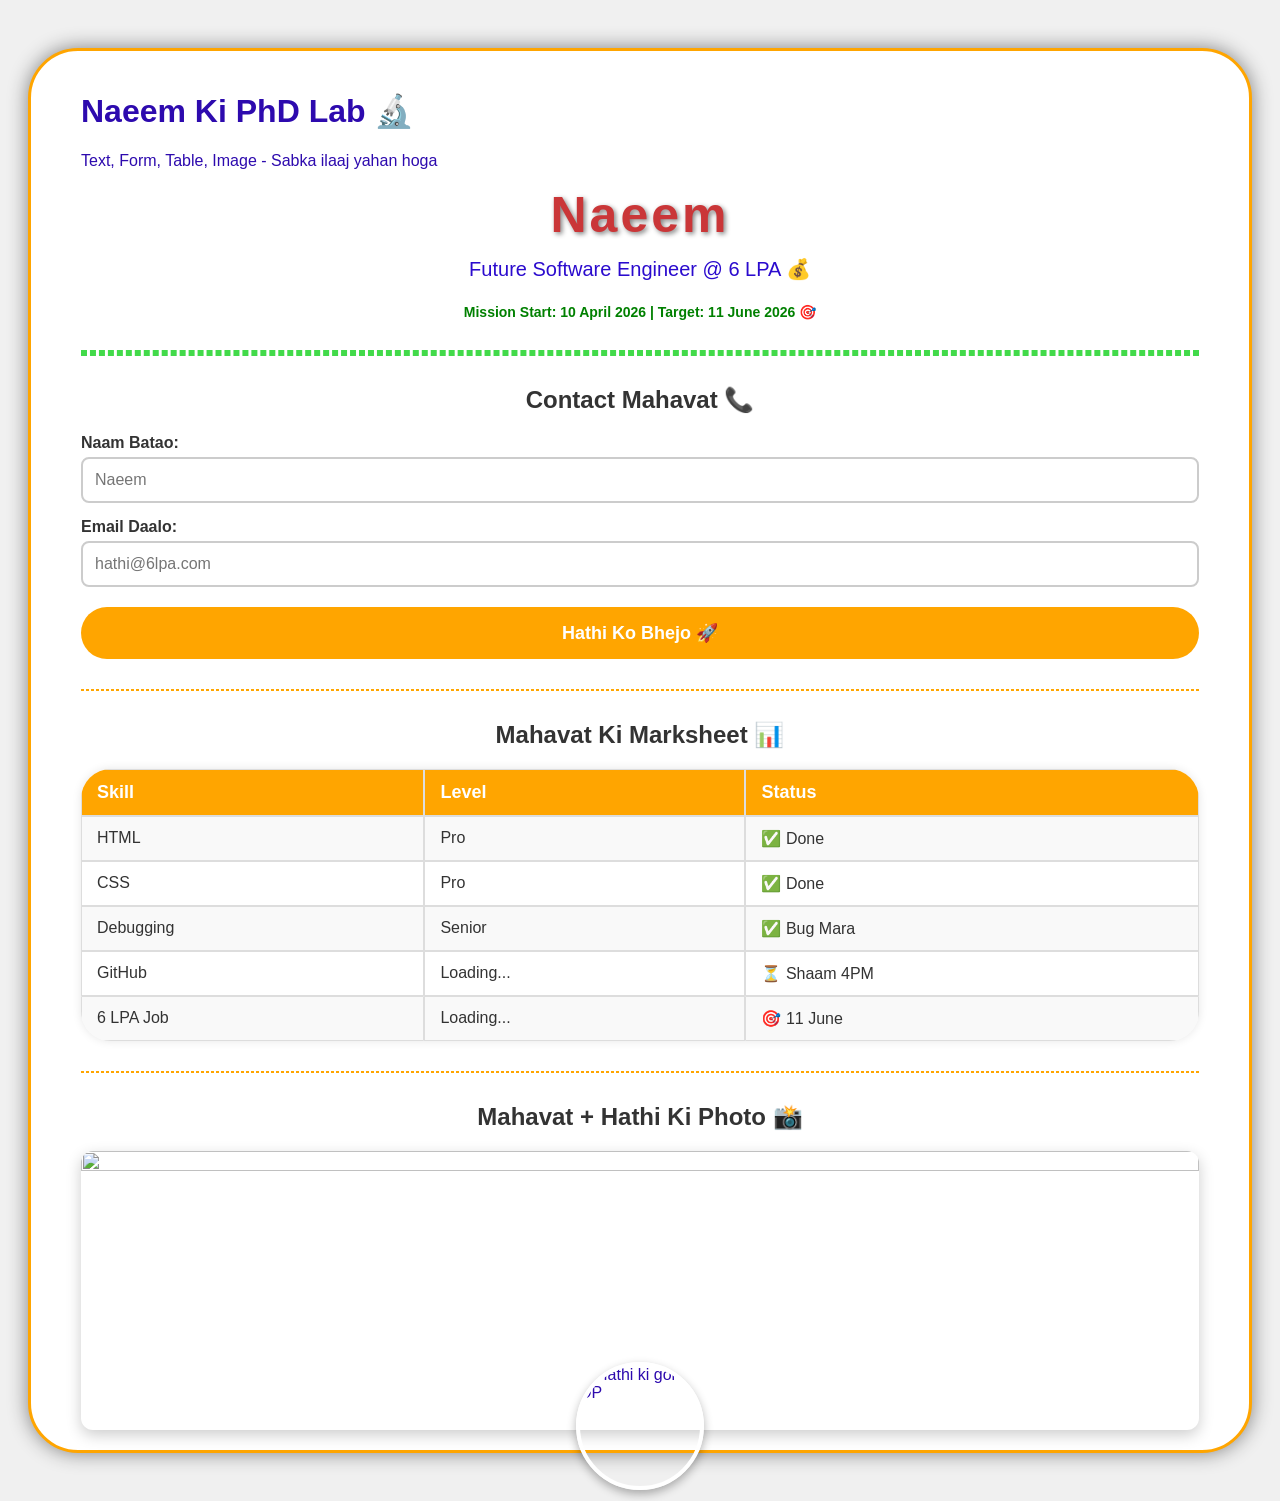
==== index.html @ 4e82c7bb "about aur contact page banaya - mission 6 LPA" ====
<!DOCTYPE html>
<html>
<head>
  <title>Hathi Day 2 - PhD</title>
  <style>
    body {
      font-family: Arial;
      padding: 20px;
      background: #f0f0f0;
    }
    .maha-dibba {
      background: white;
      padding: 20px 50px; /* Kal wala yaad hai na */
      border: 3px solid orange; /* Hathi ka rang */
      border-radius: 50px;
      box-shadow: 0 0 20px gray;
      color: rgb(45, 10, 174);
      margin: 20px auto;
      max-width: 100%;
    }
    .hero-text {
  font-size: 50px; /* Naam bada kar */
  color: rgb(202, 54, 56); /* Hathi ka rang */
  text-align: center; /* Beech me kar */
  margin: 0; /* Upar neeche jagah khatam */
  text-shadow: 2px 2px 5px gray; /* Naam ke peeche halki parchhai */
  letter-spacing: 3px; /* Akshar ke beech hawa */
}

.hero-sub {
  font-size: 20px;
  color: #2b0bce;
  text-align: center;
  line-height: 1.5; /* Line ke beech saans lene ki jagah */
  margin-top: 10px;
}

.hero-date {
  font-size: 14px;
  color: green;
  text-align: center;
  font-weight: bold;
}
.section-title {
  text-align: center;
  color: #333;
  font-size: 24px;
  margin-bottom: 10px;
}
.phd-form {
  margin-top: 20px;
}
.phd-form label {
  display: block;
  margin-top: 15px;
  font-weight: bold;
  color: #333;
}
.phd-form input {
  width: 100%;
  padding: 12px; /* Ye hai padding = andar ki saans */
  margin-top: 5px;
  border: 2px solid #ccc;
  border-radius: 8px; /* Kone gol */
  box-sizing: border-box; /* Padding se dabba na phate */
  font-size: 16px;
}
.phd-form input:focus {
  border: 2px solid orange; /* Click kare to Hathi ka rang */
  outline: none;
  box-shadow: 0 0 10px orange; /* Chamkega */
}
.phd-form button {
  width: 100%;
  padding: 15px;
  margin-top: 20px;
  background: orange;
  color: white;
  border: none;
  border-radius: 100px;
  font-size: 18px;
  font-weight: bold;
  cursor: pointer;
}
.phd-form button:hover {
  background: #e69500; /* Pehle orange tha, ab gaadha narangi */
  box-shadow: 0 5px 15px rgba(255,165,0,0.4);
}
.phd-form button:focus {
  outline: none; /* Neeli line bhaga di */
}
.phd-table {
  width: 100%;
  border-collapse: separate;
  border-spacing: 0;
  margin-top: 20px;
  box-shadow: 0 0 10px rgba(0,0,0,0.1);
  border-radius: 30px;
  overflow: hidden;
}
.phd-table th, .phd-table td {
  border: 1px solid #ddd;
  padding: 12px 15px;
  text-align: left;
  color: #333;
}
.phd-table th {
  background-color: orange;
  color: white;
  font-size: 18px;
}
.phd-table th:first-child { border-top-left-radius: 8px; }
.phd-table th:last-child { border-top-right-radius: 8px; }
.phd-table tr:last-child td:first-child { border-bottom-left-radius: 8px; }
.phd-table tr:last-child td:last-child { border-bottom-right-radius: 8px; }
.phd-table tr:nth-child(even) {
  background-color: #f9f9f9;
}
.phd-table tr:hover {
  background-color: #fff3e0;
}
.photo-jodi {
  position: relative; /* Ye Baap hai, iske hisaab se beta chalega */
  margin-top: 20px;
}

.hero-img {
  width: 100%;
  aspect-ratio: 16 / 4;
  object-fit: cover;
  border-radius: 12px;
  box-shadow: 0 5px 15px rgba(0,0,0,0.2);
  display: block; /* Zaroori hai */
}

.dp-img {
  width: 120px; 
  height: 120px;
  border-radius: 50%; /* Gol */
  object-fit: cover;
  border: 4px solid white; /* Safed border zyada achha lagta overlap me */
  box-shadow: 0 4px 10px rgba(0,0,0,0.3); /* Parchhai = 3D lagega */
  
  /* YE 3 LINE JAADU HAI */
  position: absolute; /* Baap ke upar udne ki permission */
  bottom: -60px; /* Neeche se 60px bahar nikal de = Aadhi bahar */
  left: 50%; /* Baap ke beech me le aa */
  transform: translateX(-50%); /* Ek dum perfect center */
}
  </style>
</head>
<body>

  <div class="maha-dibba">
    <h1>Naeem Ki PhD Lab 🔬</h1>
    <p>Text, Form, Table, Image - Sabka ilaaj yahan hoga</p>
    
    <!-- YAHAN GHANTA 1 KAAM HOGA: TEXT -->
     <!-- GHANTA 1: TEXT KI PHD -->
<h1 class="hero-text">Naeem</h1>
<p class="hero-sub">Future Software Engineer @ 6 LPA 💰</p>
<p class="hero-date">Mission Start: 10 April 2026 | Target: 11 June 2026 🎯</p>
<!-- GHANTA 2: FORM KI PHD -->
<hr style="margin: 30px 0; border: 3px dashed rgb(66, 218, 74);">
<h2 class="section-title">Contact Mahavat 📞</h2>
<form class="phd-form">
  <label for="name">Naam Batao:</label>
  <input type="text" id="name" placeholder="Naeem">
  
  <label for="email">Email Daalo:</label>
  <input type="email" id="email" placeholder="hathi@6lpa.com">
  
  <button type="submit">Hathi Ko Bhejo 🚀</button>
</form>
<!-- GHANTA 3: TABLE KI PHD -->
<hr style="margin: 30px 0; border: 1px dashed orange;">
<h2 class="section-title">Mahavat Ki Marksheet 📊</h2>
<table class="phd-table">
  <tr>
    <th>Skill</th>
    <th>Level</th>
    <th>Status</th>
  </tr>
  <tr>
    <td>HTML</td>
    <td>Pro</td>
    <td>✅ Done</td>
  </tr>
  <tr>
    <td>CSS</td>
    <td>Pro</td>
    <td>✅ Done</td>
  </tr>
  <tr>
    <td>Debugging</td>
    <td>Senior</td>
    <td>✅ Bug Mara</td>
  </tr>
  <tr>
    <td>GitHub</td>
    <td>Loading...</td>
    <td>⏳ Shaam 4PM</td>
  </tr>
  <tr>
    <td>6 LPA Job</td>
    <td>Loading...</td>
    <td>🎯 11 June</td>
  </tr>
</table>
<!-- GHANTA 4: IMAGE KI PHD - AAKHRI KAAM -->
<hr style="margin: 30px 0; border: 1px dashed orange;">
<h2 class="section-title">Mahavat + Hathi Ki Photo 📸</h2>

<!-- 16:9 Wali Badi Image = Website ka Banner -->
<div class="photo-jodi">
    <!-- 16:9 Wali Badi Image -->
    <img 
      class="hero-img" 
      src="https://static.vecteezy.com/system/resources/thumbnails/054/790/173/small/heartwarming-moment-of-elephant-splashing-water-in-river-glowing-natural-light-creates-joyful-and-serene-scene-perfect-for-world-animal-day-photo.jpg" 
      
    
    <!-- Gol DP Wali Chhoti Image -->
    <img 
      class="dp-img" 
      src="https://images.unsplash.com/photo-1557050543-4d5f4e07ef46?w=400" 
      alt="Hathi ki gol DP">
</div>
    
  </div>

</body>
</html>

<!-- NAYA DIBBA: Dono photo iske andar -->
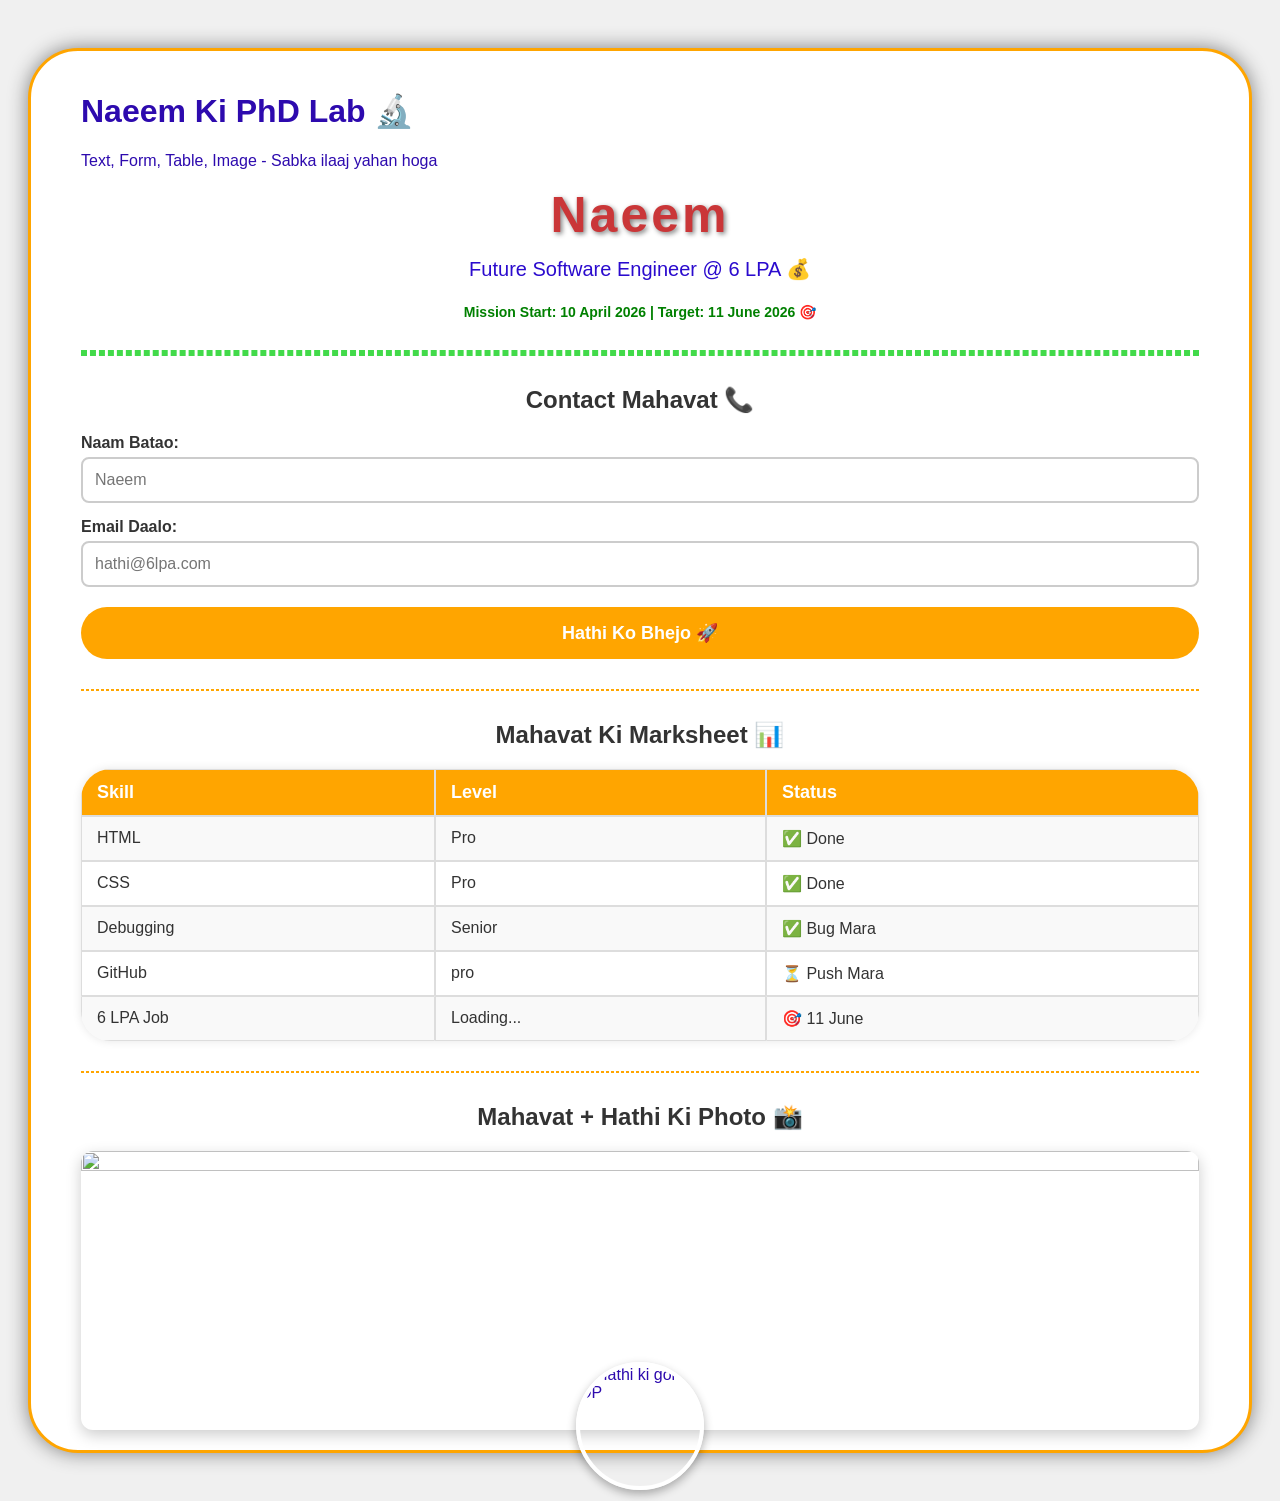
==== commit 368b80fd: "hathi day 2: GitHub ko pro banaya, push mara" ====
--- a/index.html
+++ b/index.html
@@ -198,8 +198,8 @@
   </tr>
   <tr>
     <td>GitHub</td>
-    <td>Loading...</td>
-    <td>⏳ Shaam 4PM</td>
+    <td>pro</td>
+    <td>⏳ Push Mara</td>
   </tr>
   <tr>
     <td>6 LPA Job</td>
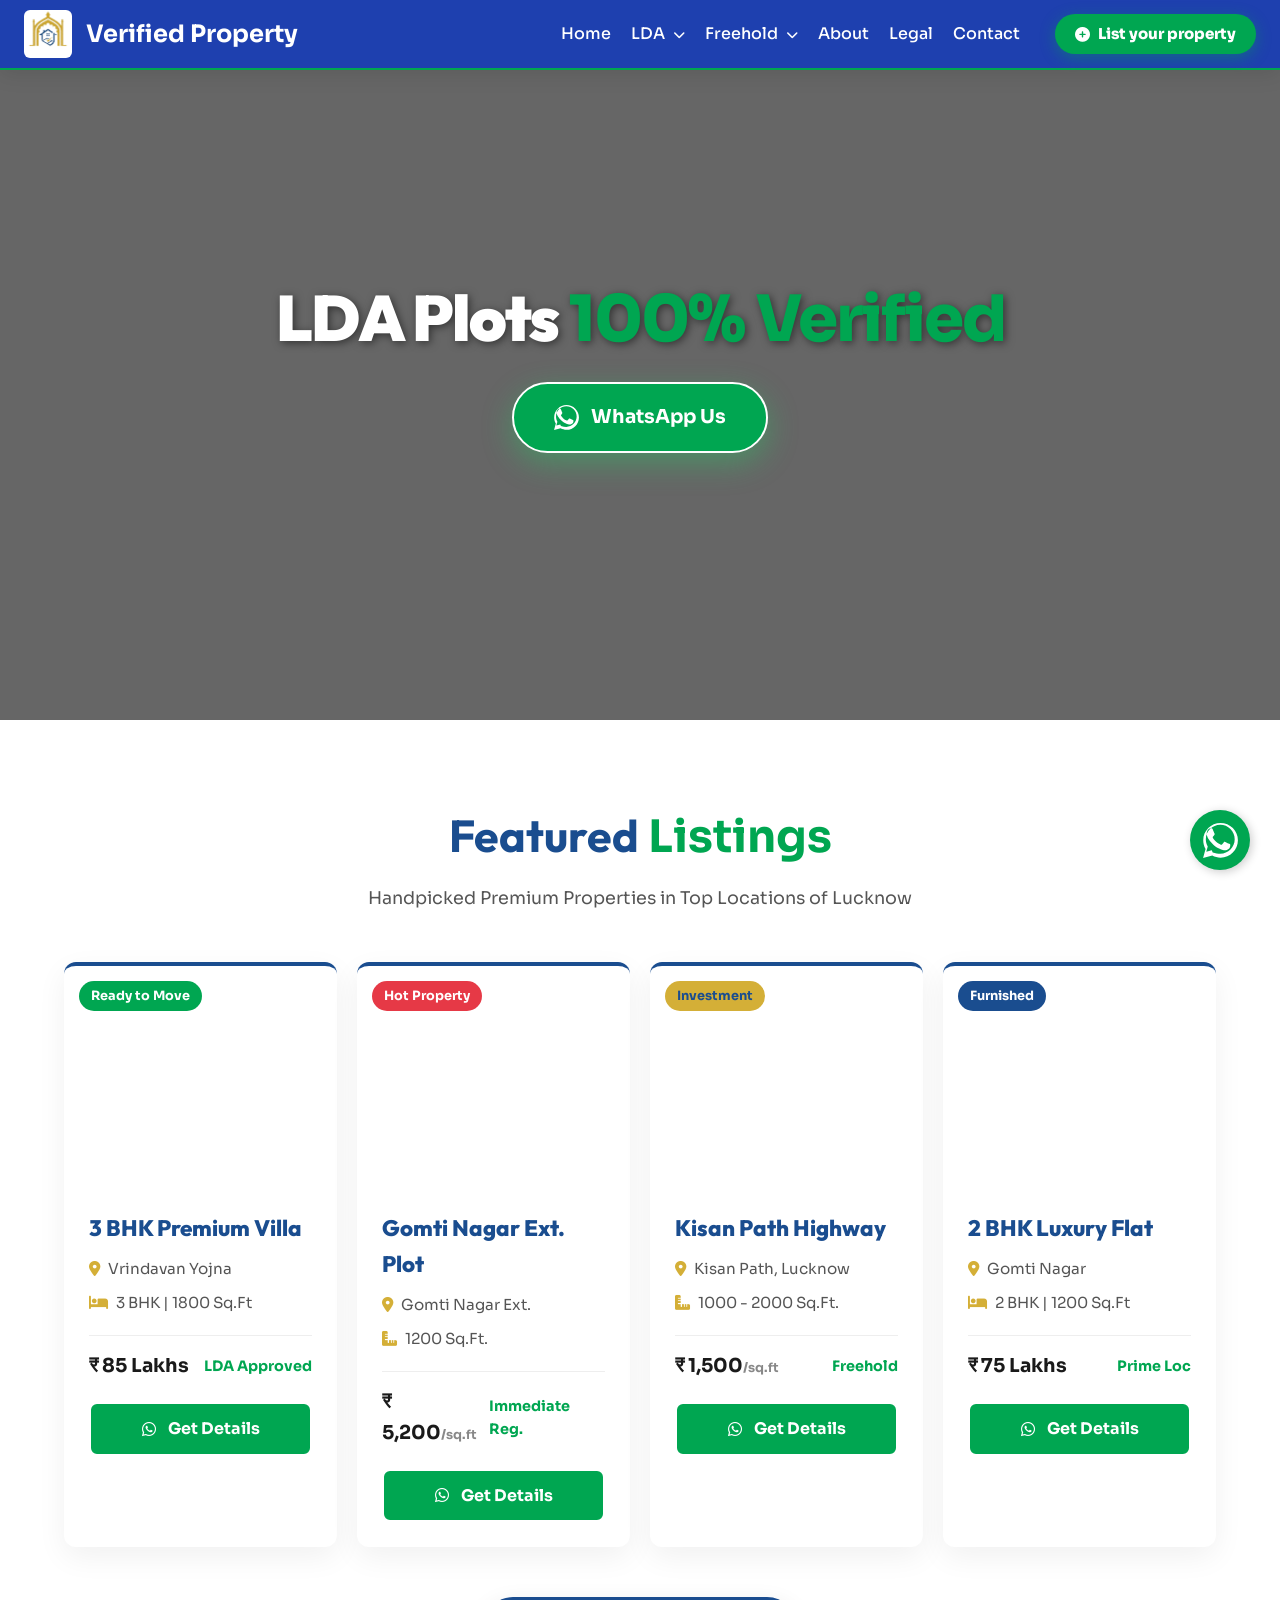
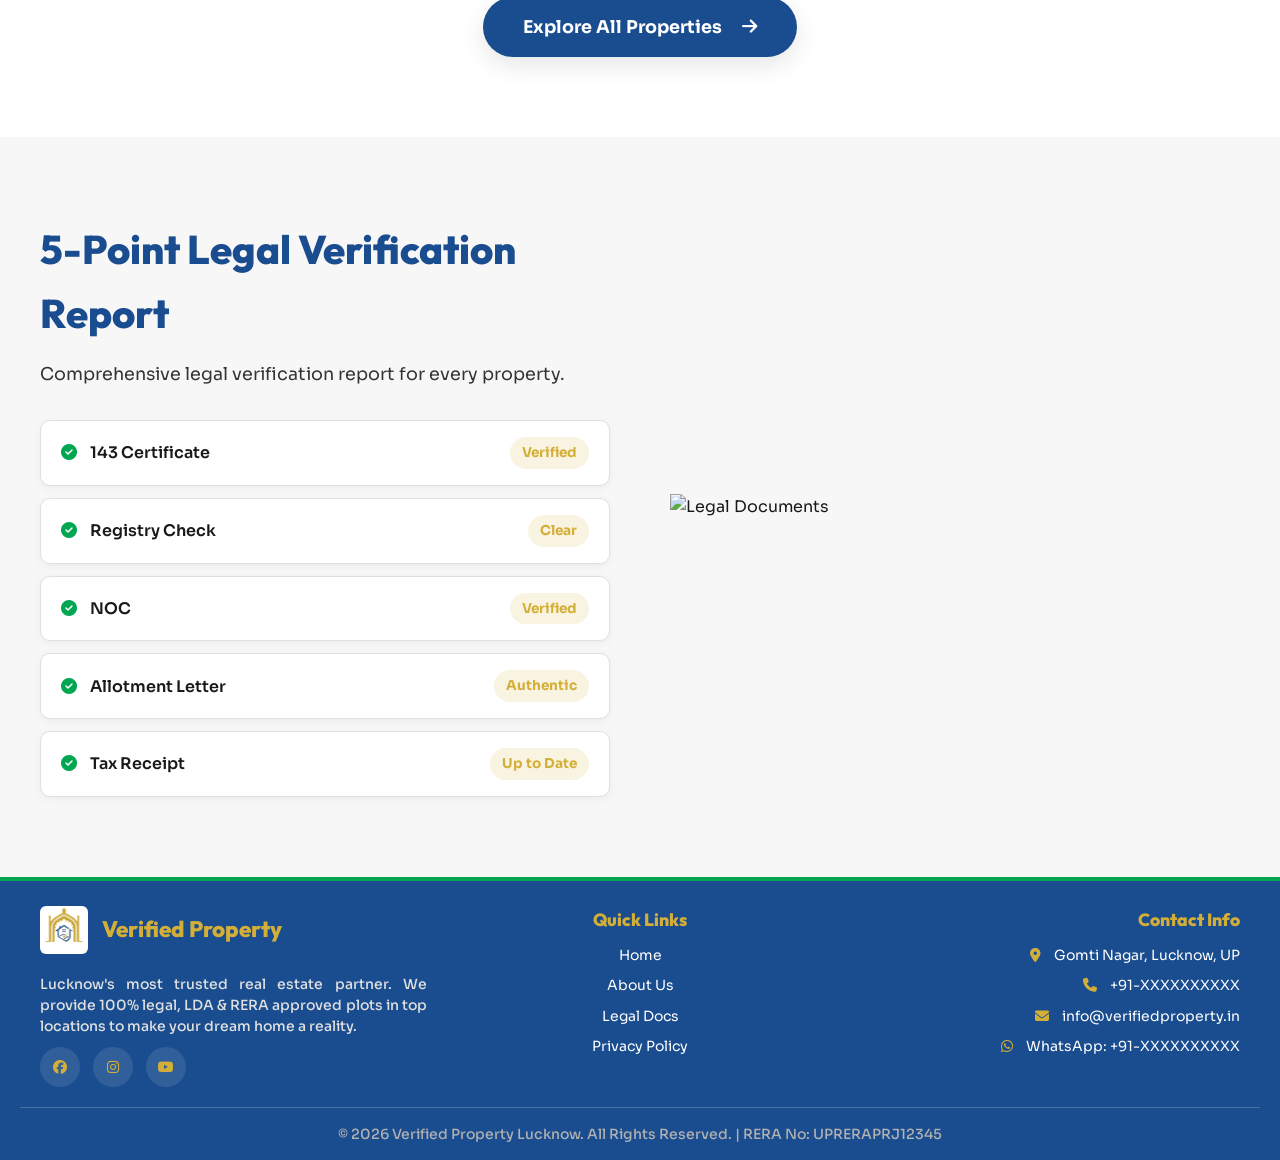
==== commit 3568959f: "updated verified property" ====
--- a/index.html
+++ b/index.html
@@ -1,234 +1,585 @@
 <!DOCTYPE html>
-<html>
+<html lang="hi">
 <head>
-  <title>Hathi Day 2 - PhD</title>
-  <style>
-    body {
-      font-family: Arial;
-      padding: 20px;
-      background: #f0f0f0;
-    }
-    .maha-dibba {
-      background: white;
-      padding: 20px 50px; /* Kal wala yaad hai na */
-      border: 3px solid orange; /* Hathi ka rang */
-      border-radius: 50px;
-      box-shadow: 0 0 20px gray;
-      color: rgb(45, 10, 174);
-      margin: 20px auto;
-      max-width: 100%;
-    }
-    .hero-text {
-  font-size: 50px; /* Naam bada kar */
-  color: rgb(202, 54, 56); /* Hathi ka rang */
-  text-align: center; /* Beech me kar */
-  margin: 0; /* Upar neeche jagah khatam */
-  text-shadow: 2px 2px 5px gray; /* Naam ke peeche halki parchhai */
-  letter-spacing: 3px; /* Akshar ke beech hawa */
+    <meta charset="UTF-8">
+    <meta name="viewport" content="width=device-width, initial-scale=1.0">
+    <title>Verified Property Lucknow | LDA Approved Plots</title>
+    <link rel="icon" type="image/x-icon" href="favicon.ico">
+    <link rel="icon" type="image/png" sizes="16x16" href="favicon-16x16.png">
+    <link rel="icon" type="image/png" sizes="32x32" href="favicon-32x32.png">
+    <link rel="apple-touch-icon" sizes="180x180" href="apple-touch-icon.png">
+    <link rel="manifest" href="site.webmanifest">
+    <link rel="preconnect" href="https://fonts.googleapis.com">
+    <link rel="preconnect" href="https://fonts.gstatic.com" crossorigin>
+    <link href="https://fonts.googleapis.com/css2?family=Outfit:wght@400;600;800;900&family=Sora:wght@400;600;700&display=swap" rel="stylesheet">
+    <link rel="stylesheet" href="https://cdnjs.cloudflare.com/ajax/libs/font-awesome/6.4.0/css/all.min.css">
+    <link rel="stylesheet" href="style.css">
+    <style>
+        :root {
+            --color-primary: #1A4D8F;    /* Royal Blue - Trust, Main Brand */
+            --color-secondary: #00A651;  /* Growth Green - CTA, Success */
+            --color-white: #FFFFFF;      /* Pure White - Text, Clean */
+            --color-dark: #1A1A1A;       /* Off-Black - Body text */
+            --color-light-bg: #F5F9FF;   /* Light Blue tint - Section BG */
+            --font-heading: 'Outfit', sans-serif;
+            --font-body: 'Sora', sans-serif;
+        }
+
+        * {
+            margin: 0;
+            padding: 0;
+            box-sizing: border-box;
+            font-family: var(--font-body);
+        }
+
+        html {
+            scroll-behavior: smooth;
+        }
+
+        body {
+            font-family: var(--font-body);
+            font-weight: 400;
+            line-height: 1.6;
+            background-color: var(--color-white);
+            color: var(--color-dark);
+        }
+
+        h1, h2, h3, h4, h5, h6, .logo {
+            font-family: var(--font-heading) !important;
+            font-weight: 700;
+        }
+
+        p, a, li, button {
+            font-family: var(--font-body);
+        }
+
+        /* --- Header --- */
+        header {
+            position: fixed;
+            top: 0;
+            width: 100%;
+            min-height: 60px;
+            background: var(--color-primary);
+            backdrop-filter: blur(10px);
+            z-index: 1000;
+            padding: 15px 5%;
+            display: flex;
+            justify-content: space-between;
+            align-items: center;
+            border-bottom: 2px solid var(--color-secondary);
+        }
+
+        .logo {
+            display: flex;
+            align-items: center;
+            gap: 10px;
+            color: var(--color-white);
+        }
+
+        .logo-icon {
+            width: 36px;
+            height: 36px;
+        }
+
+        .logo-text-wrapper {
+            display: flex;
+            flex-direction: column;
+        }
+
+        .logo-main {
+            font-size: 1.3rem;
+            font-weight: 700;
+            line-height: 1.1;
+            color: var(--color-white);
+        }
+
+        .nav-links a {
+            color: var(--color-white);
+            text-decoration: none;
+            margin-left: 20px;
+            transition: 0.3s;
+        }
+
+        .nav-links a:hover {
+            color: var(--color-secondary);
+        }
+
+        /* --- Dropdown Menu --- */
+        .dropdown {
+            position: relative;
+            display: flex;
+            align-items: center;
+            padding: 10px 0;
+        }
+        .dropdown-content {
+            display: none;
+            position: absolute;
+            background-color: var(--color-white);
+            min-width: 160px;
+            box-shadow: 0px 8px 24px 0px rgba(0,0,0,0.15);
+            z-index: 1001;
+            border-radius: 8px;
+            overflow: hidden;
+            top: 100%;
+            left: 0;
+            border: 1px solid #eee;
+        }
+        .dropdown-content a {
+            color: var(--color-primary) !important;
+            padding: 12px 16px;
+            text-decoration: none;
+            display: block;
+            font-size: 15px;
+            font-weight: 600;
+            border-bottom: 1px solid #f5f5f5;
+            transition: 0.3s;
+        }
+        .dropdown-content a:last-child {
+            border-bottom: none;
+        }
+        .dropdown-content a:hover {
+            background-color: var(--color-light-bg);
+            color: var(--color-secondary) !important;
+            padding-left: 20px;
+        }
+        .dropdown:hover .dropdown-content {
+            display: block;
+        }
+        .dropdown:hover .dropbtn {
+            color: var(--color-secondary) !important;
+        }
+
+        /* --- Hero Section --- */
+.hero {
+            height: 80vh;
+            background: linear-gradient(rgba(0,0,0,0.6), rgba(0,0,0,0.6)), url('verified-property/images/rumi-gate.jpg') !important;
+            background-size: cover !important;
+            background-position: center 80% !important;
+    display: flex;
+    flex-direction: column;
+    justify-content: center;
+    align-items: center;
+    text-align: center;
+    color: var(--color-white);
+    padding: 80px 20px;
 }
 
-.hero-sub {
-  font-size: 20px;
-  color: #2b0bce;
-  text-align: center;
-  line-height: 1.5; /* Line ke beech saans lene ki jagah */
-  margin-top: 10px;
-}
-
-.hero-date {
-  font-size: 14px;
-  color: green;
-  text-align: center;
-  font-weight: bold;
-}
-.section-title {
-  text-align: center;
-  color: #333;
-  font-size: 24px;
-  margin-bottom: 10px;
-}
-.phd-form {
-  margin-top: 20px;
-}
-.phd-form label {
-  display: block;
-  margin-top: 15px;
-  font-weight: bold;
-  color: #333;
-}
-.phd-form input {
-  width: 100%;
-  padding: 12px; /* Ye hai padding = andar ki saans */
-  margin-top: 5px;
-  border: 2px solid #ccc;
-  border-radius: 8px; /* Kone gol */
-  box-sizing: border-box; /* Padding se dabba na phate */
-  font-size: 16px;
-}
-.phd-form input:focus {
-  border: 2px solid orange; /* Click kare to Hathi ka rang */
-  outline: none;
-  box-shadow: 0 0 10px orange; /* Chamkega */
-}
-.phd-form button {
-  width: 100%;
-  padding: 15px;
-  margin-top: 20px;
-  background: orange;
-  color: white;
-  border: none;
-  border-radius: 100px;
-  font-size: 18px;
-  font-weight: bold;
-  cursor: pointer;
-}
-.phd-form button:hover {
-  background: #e69500; /* Pehle orange tha, ab gaadha narangi */
-  box-shadow: 0 5px 15px rgba(255,165,0,0.4);
-}
-.phd-form button:focus {
-  outline: none; /* Neeli line bhaga di */
-}
-.phd-table {
-  width: 100%;
-  border-collapse: separate;
-  border-spacing: 0;
-  margin-top: 20px;
-  box-shadow: 0 0 10px rgba(0,0,0,0.1);
-  border-radius: 30px;
-  overflow: hidden;
-}
-.phd-table th, .phd-table td {
-  border: 1px solid #ddd;
-  padding: 12px 15px;
-  text-align: left;
-  color: #333;
-}
-.phd-table th {
-  background-color: orange;
-  color: white;
-  font-size: 18px;
-}
-.phd-table th:first-child { border-top-left-radius: 8px; }
-.phd-table th:last-child { border-top-right-radius: 8px; }
-.phd-table tr:last-child td:first-child { border-bottom-left-radius: 8px; }
-.phd-table tr:last-child td:last-child { border-bottom-right-radius: 8px; }
-.phd-table tr:nth-child(even) {
-  background-color: #f9f9f9;
-}
-.phd-table tr:hover {
-  background-color: #fff3e0;
-}
-.photo-jodi {
-  position: relative; /* Ye Baap hai, iske hisaab se beta chalega */
-  margin-top: 20px;
-}
-
-.hero-img {
-  width: 100%;
-  aspect-ratio: 16 / 4;
-  object-fit: cover;
-  border-radius: 12px;
-  box-shadow: 0 5px 15px rgba(0,0,0,0.2);
-  display: block; /* Zaroori hai */
-}
-
-.dp-img {
-  width: 120px; 
-  height: 120px;
-  border-radius: 50%; /* Gol */
-  object-fit: cover;
-  border: 4px solid white; /* Safed border zyada achha lagta overlap me */
-  box-shadow: 0 4px 10px rgba(0,0,0,0.3); /* Parchhai = 3D lagega */
-  
-  /* YE 3 LINE JAADU HAI */
-  position: absolute; /* Baap ke upar udne ki permission */
-  bottom: -60px; /* Neeche se 60px bahar nikal de = Aadhi bahar */
-  left: 50%; /* Baap ke beech me le aa */
-  transform: translateX(-50%); /* Ek dum perfect center */
-}
-  </style>
+        .hero h1 {
+            font-family: var(--font-heading) !important; 
+            font-size: 4rem !important; 
+            font-weight: 900 !important; 
+            letter-spacing: -2px !important;
+            margin-bottom: 10px;
+            color: var(--color-white);
+            text-shadow: 2px 2px 8px rgba(0, 0, 0, 0.5); /* Heading bhi chamke */
+        }
+
+        .green-text {
+            color: var(--color-secondary);
+        }
+
+        .trust-points-compact {
+            background: rgba(255, 255, 255, 0.15); /* Transparent white */
+            backdrop-filter: blur(12px); /* This creates glass blur */
+            -webkit-backdrop-filter: blur(12px); /* For Safari */
+            border: 1px solid rgba(255, 255, 255, 0.3); /* Glass edge */
+            border-radius: 12px;
+            padding: 20px 25px;
+            margin: 25px auto;
+            max-width: 600px;
+            box-shadow: 0 8px 32px 0 rgba(0, 0, 0, 0.2); /* Depth shadow */
+        }
+
+        .trust-points-compact p {
+            color: #FFFFFF;
+            font-size: 1.05rem;
+            font-weight: 600;
+            margin: 10px 0;
+            text-shadow: 1px 1px 4px rgba(0, 0, 0, 0.7); /* Text pop on glass */
+            line-height: 1.6;
+            text-align: center;
+        }
+
+        .cta-btn {
+            background-color: var(--color-secondary);
+            color: var(--color-white);
+            padding: 18px 40px;
+            border-radius: 50px;
+            text-decoration: none;
+            font-weight: 700;
+            font-size: 1.2rem;
+            display: flex;
+            align-items: center;
+            gap: 12px;
+            border: 2px solid var(--color-white);
+            box-shadow: 0 10px 30px rgba(37, 211, 102, 0.4);
+            transition: 0.3s transform ease, 0.3s box-shadow ease, 0.3s background-color ease;
+        }
+
+        .cta-btn:hover {
+            transform: translateY(-5px) scale(1.05);
+            box-shadow: 0 15px 40px rgba(37, 211, 102, 0.6);
+            background-color: var(--color-primary);
+        }
+
+        .cta-btn svg {
+            width: 25px;
+            height: 25px;
+            fill: white;
+        }
+
+        /* --- Features Section --- */
+        .features {
+            padding: 80px 10%;
+            background-color: var(--color-light-bg);
+            text-align: center;
+        }
+
+        .features-grid {
+            display: grid;
+            grid-template-columns: repeat(auto-fit, minmax(280px, 1fr));
+            gap: 30px;
+            margin-top: 50px;
+        }
+
+        .feature-card {
+            background: var(--white);
+            padding: 40px 30px;
+            border-radius: 20px;
+            box-shadow: 0 10px 25px rgba(0,0,0,0.05);
+            transition: 0.4s;
+            border-top: 5px solid var(--color-secondary);
+        }
+
+        .feature-card:hover {
+            transform: translateY(-10px);
+            box-shadow: 0 20px 45px rgba(26, 77, 46, 0.1);
+        }
+
+        .feature-icon {
+            width: 70px;
+            height: 70px;
+            background: var(--color-primary);
+            border-radius: 50%;
+            display: flex;
+            align-items: center;
+            justify-content: center;
+            margin: 0 auto 20px;
+        }
+
+        .feature-icon svg {
+            width: 35px;
+            fill: var(--color-secondary);
+        }
+
+        .feature-card h3 {
+            font-size: 1.5rem;
+            color: var(--color-primary);
+            margin-bottom: 15px;
+        }
+
+        .feature-card p {
+            color: var(--color-dark);
+            font-size: 1rem;
+            line-height: 1.6;
+        }
+
+        /* --- Footer --- */
+        footer {
+            background-color: var(--color-primary);
+            color: var(--color-white);
+            text-align: left;
+            padding: 25px 20px;
+            border-top: 4px solid var(--color-secondary);
+            font-size: 14px;
+        }
+
+        footer p {
+            font-size: 14px;
+            font-weight: 500;
+        }
+
+        .footer-logo {
+            font-size: 1.8rem;
+            font-weight: 700;
+            margin-bottom: 20px;
+            display: block;
+        }
+
+        /* Mobile Adjustments */
+        @media (max-width: 768px) {
+            header {
+                padding: 15px 20px;
+            }
+            .nav-links {
+                display: none;
+            }
+            .hero {
+                background-attachment: scroll;
+            }
+            .hero h1 {
+                margin-top: 50px;
+            }
+        }
+
+        /* WhatsApp Floating Button */
+        .whatsapp-float {
+            position: fixed;
+            bottom: 30px;
+            right: 30px;
+            background-color: var(--color-secondary);
+            color: #FFF;
+            border-radius: 50px;
+            text-align: center;
+            font-size: 30px;
+            box-shadow: 2px 2px 10px rgba(0,0,0,0.2);
+            z-index: 1000;
+            width: 60px;
+            height: 60px;
+            display: flex;
+            align-items: center;
+            justify-content: center;
+            transition: 0.3s;
+        }
+
+        .whatsapp-float:hover {
+            transform: scale(1.1);
+        }
+    </style>
 </head>
 <body>
 
-  <div class="maha-dibba">
-    <h1>Naeem Ki PhD Lab 🔬</h1>
-    <p>Text, Form, Table, Image - Sabka ilaaj yahan hoga</p>
-    
-    <!-- YAHAN GHANTA 1 KAAM HOGA: TEXT -->
-     <!-- GHANTA 1: TEXT KI PHD -->
-<h1 class="hero-text">Naeem</h1>
-<p class="hero-sub">Future Software Engineer @ 6 LPA 💰</p>
-<p class="hero-date">Mission Start: 10 April 2026 | Target: 11 June 2026 🎯</p>
-<!-- GHANTA 2: FORM KI PHD -->
-<hr style="margin: 30px 0; border: 3px dashed rgb(66, 218, 74);">
-<h2 class="section-title">Contact Mahavat 📞</h2>
-<form class="phd-form">
-  <label for="name">Naam Batao:</label>
-  <input type="text" id="name" placeholder="Naeem">
-  
-  <label for="email">Email Daalo:</label>
-  <input type="email" id="email" placeholder="hathi@6lpa.com">
-  
-  <button type="submit">Hathi Ko Bhejo 🚀</button>
-</form>
-<!-- GHANTA 3: TABLE KI PHD -->
-<hr style="margin: 30px 0; border: 1px dashed orange;">
-<h2 class="section-title">Mahavat Ki Marksheet 📊</h2>
-<table class="phd-table">
-  <tr>
-    <th>Skill</th>
-    <th>Level</th>
-    <th>Status</th>
-  </tr>
-  <tr>
-    <td>HTML</td>
-    <td>Pro</td>
-    <td>✅ Done</td>
-  </tr>
-  <tr>
-    <td>CSS</td>
-    <td>Pro</td>
-    <td>✅ Done</td>
-  </tr>
-  <tr>
-    <td>Debugging</td>
-    <td>Senior</td>
-    <td>✅ Bug Mara</td>
-  </tr>
-  <tr>
-    <td>GitHub</td>
-    <td>pro</td>
-    <td>⏳ Push Mara</td>
-  </tr>
-  <tr>
-    <td>6 LPA Job</td>
-    <td>Loading...</td>
-    <td>🎯 11 June</td>
-  </tr>
-</table>
-<!-- GHANTA 4: IMAGE KI PHD - AAKHRI KAAM -->
-<hr style="margin: 30px 0; border: 1px dashed orange;">
-<h2 class="section-title">Mahavat + Hathi Ki Photo 📸</h2>
-
-<!-- 16:9 Wali Badi Image = Website ka Banner -->
-<div class="photo-jodi">
-    <!-- 16:9 Wali Badi Image -->
-    <img 
-      class="hero-img" 
-      src="https://static.vecteezy.com/system/resources/thumbnails/054/790/173/small/heartwarming-moment-of-elephant-splashing-water-in-river-glowing-natural-light-creates-joyful-and-serene-scene-perfect-for-world-animal-day-photo.jpg" 
-      
-    
-    <!-- Gol DP Wali Chhoti Image -->
-    <img 
-      class="dp-img" 
-      src="https://images.unsplash.com/photo-1557050543-4d5f4e07ef46?w=400" 
-      alt="Hathi ki gol DP">
-</div>
-    
-  </div>
+    <header style="background: #1e40af; width: 100%; box-sizing: border-box; padding: 0;">
+      <div style="display: flex; align-items: center; padding: 10px 24px; justify-content: space-between; width: 100%;">
+        
+        <!-- Left: Logo + Name -->
+        <div style="display: flex; align-items: center; gap: 14px;">
+          <!-- White box ka size fix kiya aur image ko scale (zoom) kar diya -->
+          <div style="background: #ffffff; width: 48px; height: 48px; border-radius: 6px; display: flex; align-items: center; justify-content: center; overflow: hidden;">
+            <img 
+              src="Verified-property/images/logo-new.png" 
+              alt="" 
+              style="width: 100%; height: 100%; object-fit: contain; transform: scale(1.3) translateY(2px);"
+            >
+          </div>
+          <span style="color: #fff; font-size: 24px; font-weight: 700; white-space: nowrap;">
+            Verified Property
+          </span>
+        </div>
+
+        <!-- Right: Menu -->
+        <nav style="display: flex; gap: 20px; flex-wrap: wrap; justify-content: flex-end; align-items: center;">
+          <a href="index.html" style="color: #fff; text-decoration: none; font-size: 16px; font-weight: 500;">Home</a>
+          
+          <div class="dropdown">
+            <span class="dropbtn" style="color: #fff; font-size: 16px; font-weight: 500; cursor: pointer; transition: 0.3s;">LDA <i class="fas fa-chevron-down" style="font-size: 12px; margin-left: 4px;"></i></span>
+            <div class="dropdown-content">
+              <a href="lda-plots.html">Plots</a>
+              <a href="lda-houses.html">House/Villa</a>
+              <a href="lda-flats.html">Flats</a>
+              <a href="lda-commercial.html">Commercial Properties</a>
+            </div>
+          </div>
+
+          <div class="dropdown">
+            <span class="dropbtn" style="color: #fff; font-size: 16px; font-weight: 500; cursor: pointer; transition: 0.3s;">Freehold <i class="fas fa-chevron-down" style="font-size: 12px; margin-left: 4px;"></i></span>
+            <div class="dropdown-content">
+              <a href="freehold-plots.html">Plots</a>
+              <a href="freehold-houses.html">House/Villa</a>
+              <a href="freehold-flats.html">Flats</a>
+              <a href="freehold-commercial.html">Commercial Properties</a>
+            </div>
+          </div>
+          <a href="about.html" style="color: #fff; text-decoration: none; font-size: 16px; font-weight: 500;">About</a>
+          <a href="legal.html" style="color: #fff; text-decoration: none; font-size: 16px; font-weight: 500;">Legal</a>
+          <a href="contact.html" style="color: #fff; text-decoration: none; font-size: 16px; font-weight: 500;">Contact</a>
+          <a href="https://docs.google.com/forms/d/e/1FAIpQLSe-5FN8u4LjFddspsTeg0GSma86TEt2_xY3VROlmwhMjWygrQ/viewform" target="_blank" class="header-cta"><i class="fas fa-plus-circle"></i> List your property</a>
+        </nav>
+
+      </div>
+    </header>
+
+    <section class="hero">
+        <h1>LDA Plots <span class="green-text">100% Verified</span></h1>
+        <a href="https://wa.me/7017446267?text=Hello,%20I%20am%20interested%20in%20LDA%20plots." class="cta-btn">
+            <svg viewBox="0 0 24 24"><path d="M.057 24l1.687-6.163c-1.041-1.804-1.588-3.849-1.587-5.946.003-6.556 5.338-11.891 11.893-11.891 3.181.001 6.167 1.24 8.413 3.488 2.245 2.248 3.481 5.236 3.48 8.417-.003 6.557-5.338 11.892-11.893 11.892-1.997-.001-3.951-.5-5.688-1.448l-6.305 1.652zm6.599-3.852c1.856.595 3.597.883 5.184.883 5.455 0 9.894-4.439 9.894-9.895 0-2.643-1.029-5.128-2.9-6.998-1.87-1.87-4.355-2.9-6.993-2.9-5.455 0-9.894 4.439-9.894 9.895 0 1.742.454 3.435 1.311 4.905l-.995 3.636 3.734-.974zm12.035-5.391c-.099-.164-.364-.262-.763-.462s-2.355-1.161-2.719-1.293c-.365-.133-.63-.199-.896.199s-1.028 1.293-1.261 1.558-.465.299-.864.099c-.399-.199-1.684-.621-3.208-1.981-1.185-1.057-1.984-2.363-2.217-2.761-.232-.399-.025-.614.175-.812.18-.178.399-.465.599-.697.198-.233.263-.398.397-.663.134-.266.067-.498-.033-.697s-.896-2.158-1.229-2.961c-.324-.783-.653-.675-.896-.688-.232-.013-.5-.015-.765-.015s-.697.099-1.063.498c-.366.399-1.395 1.361-1.395 3.321s1.428 3.85 1.628 4.115c.199.266 2.811 4.292 6.81 6.015 4.0 1.723 4.0 1.149 4.731 1.082.731-.066 2.355-.963 2.687-1.893.333-.93.333-1.727.233-1.891z"/></svg>
+            WhatsApp Us
+        </a>
+    </section>
+
+    <!-- Featured Listings Section -->
+    <section style="padding: 80px 5%; background-color: var(--color-white); text-align: center;">
+        <h2 style="font-size: 2.8rem; color: var(--color-primary); margin-bottom: 10px;">Featured <span style="color: var(--color-secondary);">Listings</span></h2>
+        <p style="font-size: 1.1rem; color: #555; margin-bottom: 50px;">Handpicked Premium Properties in Top Locations of Lucknow</p>
+        
+        <div class="feature-cards" style="max-width: 1300px; margin: 0 auto; display: flex; gap: 20px; justify-content: center; flex-wrap: wrap;">
+            
+            <!-- Property Card 1 -->
+            <div class="card" style="padding: 0; overflow: hidden; width: 300px; text-align: left;">
+                <div style="position: relative;">
+                    <div style="background: url('https://placehold.co/400x250/1e40af/ffffff?text=Luxury+Villa') center/cover; height: 220px;"></div>
+                    <span style="position: absolute; top: 15px; left: 15px; background: var(--color-secondary); color: white; padding: 5px 12px; border-radius: 20px; font-size: 0.8rem; font-weight: bold;">Ready to Move</span>
+                </div>
+                <div style="padding: 25px;">
+                    <h3 style="color: var(--color-primary); margin-bottom: 10px; font-size: 1.4rem;">3 BHK Premium Villa</h3>
+                    <p style="font-size: 0.95rem; margin-bottom: 10px; color: #555;"><i class="fas fa-map-marker-alt" style="color: var(--color-gold); margin-right: 8px;"></i>Vrindavan Yojna</p>
+                    <p style="font-size: 0.95rem; margin-bottom: 20px; color: #555;"><i class="fas fa-bed" style="color: var(--color-gold); margin-right: 8px;"></i>3 BHK | 1800 Sq.Ft</p>
+                    <div style="display: flex; justify-content: space-between; align-items: center; border-top: 1px solid #eee; padding-top: 15px; margin-bottom: 20px;">
+                        <span style="font-weight: 700; color: var(--color-dark); font-size: 1.2rem;">₹ 85 Lakhs</span>
+                        <span style="color: var(--color-secondary); font-size: 0.9rem; font-weight: bold;">LDA Approved</span>
+                    </div>
+                    <a href="https://wa.me/7017446267?text=Hi,%20I%20want%20details%20for%203BHK%20Villa%20in%20Vrindavan%20Yojna" class="cta-btn" style="font-size: 1rem; padding: 12px; justify-content: center; width: 100%; border-radius: 8px; box-shadow: none;"><i class="fab fa-whatsapp"></i> Get Details</a>
+                </div>
+            </div>
+            
+            <!-- Property Card 2 -->
+            <div class="card" style="padding: 0; overflow: hidden; width: 300px; text-align: left;">
+                <div style="position: relative;">
+                    <div style="background: url('https://placehold.co/400x250/1e40af/ffffff?text=Corner+Plot') center/cover; height: 220px;"></div>
+                    <span style="position: absolute; top: 15px; left: 15px; background: #E63946; color: white; padding: 5px 12px; border-radius: 20px; font-size: 0.8rem; font-weight: bold;">Hot Property</span>
+                </div>
+                <div style="padding: 25px;">
+                    <h3 style="color: var(--color-primary); margin-bottom: 10px; font-size: 1.4rem;">Gomti Nagar Ext. Plot</h3>
+                    <p style="font-size: 0.95rem; margin-bottom: 10px; color: #555;"><i class="fas fa-map-marker-alt" style="color: var(--color-gold); margin-right: 8px;"></i>Gomti Nagar Ext.</p>
+                    <p style="font-size: 0.95rem; margin-bottom: 20px; color: #555;"><i class="fas fa-ruler-combined" style="color: var(--color-gold); margin-right: 8px;"></i>1200 Sq.Ft.</p>
+                    <div style="display: flex; justify-content: space-between; align-items: center; border-top: 1px solid #eee; padding-top: 15px; margin-bottom: 20px;">
+                        <span style="font-weight: 700; color: var(--color-dark); font-size: 1.2rem;">₹ 5,200<span style="font-size: 0.8rem; color: #888;">/sq.ft</span></span>
+                        <span style="color: var(--color-secondary); font-size: 0.9rem; font-weight: bold;">Immediate Reg.</span>
+                    </div>
+                    <a href="https://wa.me/7017446267?text=Hi,%20I%20want%20details%20for%20Gomti%20Nagar%20Plot" class="cta-btn" style="font-size: 1rem; padding: 12px; justify-content: center; width: 100%; border-radius: 8px; box-shadow: none;"><i class="fab fa-whatsapp"></i> Get Details</a>
+                </div>
+            </div>
+
+            <!-- Property Card 3 -->
+            <div class="card" style="padding: 0; overflow: hidden; width: 300px; text-align: left;">
+                <div style="position: relative;">
+                    <div style="background: url('https://placehold.co/400x250/1e40af/ffffff?text=Highway+Plot') center/cover; height: 220px;"></div>
+                    <span style="position: absolute; top: 15px; left: 15px; background: var(--color-gold); color: var(--color-primary); padding: 5px 12px; border-radius: 20px; font-size: 0.8rem; font-weight: bold;">Investment</span>
+                </div>
+                <div style="padding: 25px;">
+                    <h3 style="color: var(--color-primary); margin-bottom: 10px; font-size: 1.4rem;">Kisan Path Highway</h3>
+                    <p style="font-size: 0.95rem; margin-bottom: 10px; color: #555;"><i class="fas fa-map-marker-alt" style="color: var(--color-gold); margin-right: 8px;"></i>Kisan Path, Lucknow</p>
+                    <p style="font-size: 0.95rem; margin-bottom: 20px; color: #555;"><i class="fas fa-ruler-combined" style="color: var(--color-gold); margin-right: 8px;"></i>1000 - 2000 Sq.Ft.</p>
+                    <div style="display: flex; justify-content: space-between; align-items: center; border-top: 1px solid #eee; padding-top: 15px; margin-bottom: 20px;">
+                        <span style="font-weight: 700; color: var(--color-dark); font-size: 1.2rem;">₹ 1,500<span style="font-size: 0.8rem; color: #888;">/sq.ft</span></span>
+                        <span style="color: var(--color-secondary); font-size: 0.9rem; font-weight: bold;">Freehold</span>
+                    </div>
+                    <a href="https://wa.me/7017446267?text=Hi,%20I%20want%20details%20for%20Kisan%20Path%20Plot" class="cta-btn" style="font-size: 1rem; padding: 12px; justify-content: center; width: 100%; border-radius: 8px; box-shadow: none;"><i class="fab fa-whatsapp"></i> Get Details</a>
+                </div>
+            </div>
+
+            <!-- Property Card 4 -->
+            <div class="card" style="padding: 0; overflow: hidden; width: 300px; text-align: left;">
+                <div style="position: relative;">
+                    <div style="background: url('https://placehold.co/400x250/1e40af/ffffff?text=Luxury+Flat') center/cover; height: 220px;"></div>
+                    <span style="position: absolute; top: 15px; left: 15px; background: var(--color-primary); color: white; padding: 5px 12px; border-radius: 20px; font-size: 0.8rem; font-weight: bold;">Furnished</span>
+                </div>
+                <div style="padding: 25px;">
+                    <h3 style="color: var(--color-primary); margin-bottom: 10px; font-size: 1.4rem;">2 BHK Luxury Flat</h3>
+                    <p style="font-size: 0.95rem; margin-bottom: 10px; color: #555;"><i class="fas fa-map-marker-alt" style="color: var(--color-gold); margin-right: 8px;"></i>Gomti Nagar</p>
+                    <p style="font-size: 0.95rem; margin-bottom: 20px; color: #555;"><i class="fas fa-bed" style="color: var(--color-gold); margin-right: 8px;"></i>2 BHK | 1200 Sq.Ft</p>
+                    <div style="display: flex; justify-content: space-between; align-items: center; border-top: 1px solid #eee; padding-top: 15px; margin-bottom: 20px;">
+                        <span style="font-weight: 700; color: var(--color-dark); font-size: 1.2rem;">₹ 75 Lakhs</span>
+                        <span style="color: var(--color-secondary); font-size: 0.9rem; font-weight: bold;">Prime Loc</span>
+                    </div>
+                    <a href="https://wa.me/7017446267?text=Hi,%20I%20want%20details%20for%202BHK%20Flat" class="cta-btn" style="font-size: 1rem; padding: 12px; justify-content: center; width: 100%; border-radius: 8px; box-shadow: none;"><i class="fab fa-whatsapp"></i> Get Details</a>
+                </div>
+            </div>
+
+        </div>
+        
+        <div style="margin-top: 50px;">
+            <a href="lda-plots.html" class="cta-btn" style="display: inline-flex; width: auto; padding: 16px 40px; box-shadow: 0 8px 25px rgba(0,0,0,0.1); border-radius: 50px; font-size: 1.1rem; background: var(--color-primary); border: none;">Explore All Properties <i class="fas fa-arrow-right" style="margin-left: 8px;"></i></a>
+        </div>
+    </section>
+
+    <section class="kagaz-check-section">
+        <div class="kagaz-container">
+            <div class="kagaz-left">
+                <h2>5-Point Legal Verification Report</h2>
+                <p class="kagaz-subtext">Comprehensive legal verification report for every property.</p>
+                
+                <div class="check-list">
+                    <div class="check-item">
+                        <span><i class="fas fa-check-circle"></i> 143 Certificate</span>
+                        <span class="status">Verified</span>
+                    </div>
+                    <div class="check-item">
+                        <span><i class="fas fa-check-circle"></i> Registry Check</span>
+                        <span class="status">Clear</span>
+                    </div>
+                    <div class="check-item">
+                        <span><i class="fas fa-check-circle"></i> NOC</span>
+                        <span class="status">Verified</span>
+                    </div>
+                    <div class="check-item">
+                        <span><i class="fas fa-check-circle"></i> Allotment Letter</span>
+                        <span class="status">Authentic</span>
+                    </div>
+                    <div class="check-item">
+                        <span><i class="fas fa-check-circle"></i> Tax Receipt</span>
+                        <span class="status">Up to Date</span>
+                    </div>
+                </div>
+            </div>
+            
+            <div class="kagaz-right">
+                <img src="https://placehold.co/600x450/1A4D8F/D4AF37?text=RERA+Approved+Legal+Documents" alt="Legal Documents">
+            </div>
+        </div>
+    </section>
+
+    <footer class="site-footer">
+        <div class="footer-container">
+            <div class="footer-col">
+                <div style="display: flex; align-items: center; gap: 14px; margin-bottom: 20px;">
+                    <div style="background: #ffffff; width: 48px; height: 48px; border-radius: 6px; display: flex; align-items: center; justify-content: center; overflow: hidden; flex-shrink: 0;">
+                        <img 
+                          src="Verified-property/images/logo-new.png" 
+                          alt="Verified Property Logo" 
+                          style="width: 100%; height: 100%; object-fit: contain; transform: scale(1.3) translateY(2px);"
+                        >
+                    </div>
+                    <h3 style="color: var(--color-gold); font-size: 1.4rem; font-weight: 800; margin: 0; text-align: left;">
+                        Verified Property
+                    </h3>
+                </div>
+                <p>Lucknow's most trusted real estate partner. We provide 100% legal, LDA & RERA approved plots in top locations to make your dream home a reality.</p>
+                <div class="social-icons">
+                    <a href="#"><i class="fab fa-facebook"></i></a>
+                    <a href="#"><i class="fab fa-instagram"></i></a>
+                    <a href="https://youtube.com/@VerifiedPropertylucknow" target="_blank"><i class="fab fa-youtube"></i></a>
+                </div>
+            </div>
+            
+            <div class="footer-col">
+                <h4>Quick Links</h4>
+                <ul>
+                    <li><a href="index.html">Home</a></li>
+                    <li><a href="about.html">About Us</a></li>
+                    <li><a href="legal.html">Legal Docs</a></li>
+                    <li><a href="privacy-policy.html">Privacy Policy</a></li>
+                </ul>
+            </div>
+            
+            <div class="footer-col">
+                <h4>Contact Info</h4>
+                <ul class="contact-list">
+                    <li><i class="fas fa-map-marker-alt"></i> Gomti Nagar, Lucknow, UP</li>
+                    <li><i class="fas fa-phone"></i> +91-XXXXXXXXXX</li>
+                    <li><i class="fas fa-envelope"></i> info@verifiedproperty.in</li>
+                    <li><i class="fab fa-whatsapp"></i> WhatsApp: +91-XXXXXXXXXX</li>
+                </ul>
+            </div>
+        </div>
+        <div class="footer-bottom">
+            <p>© 2026 Verified Property Lucknow. All Rights Reserved. | RERA No: UPRERAPRJ12345</p>
+        </div>
+    </footer>
+
+    <a href="https://wa.me/7017446267?text=Hello,%20I%20am%20interested%20in%20Verified%20Property." class="whatsapp-float">
+        <svg viewBox="0 0 24 24" width="35" height="35" fill="white"><path d="M.057 24l1.687-6.163c-1.041-1.804-1.588-3.849-1.587-5.946.003-6.556 5.338-11.891 11.893-11.891 3.181.001 6.167 1.24 8.413 3.488 2.245 2.248 3.481 5.236 3.48 8.417-.003 6.557-5.338 11.892-11.893 11.892-1.997-.001-3.951-.5-5.688-1.448l-6.305 1.652zm6.599-3.852c1.856.595 3.597.883 5.184.883 5.455 0 9.894-4.439 9.894-9.895 0-2.643-1.029-5.128-2.9-6.998-1.87-1.87-4.355-2.9-6.993-2.9-5.455 0-9.894 4.439-9.894 9.895 0 1.742.454 3.435 1.311 4.905l-.995 3.636 3.734-.974zm12.035-5.391c-.099-.164-.364-.262-.763-.462s-2.355-1.161-2.719-1.293c-.365-.133-.63-.199-.896.199s-1.028 1.293-1.261 1.558-.465.299-.864.099c-.399-.199-1.684-.621-3.208-1.981-1.185-1.057-1.984-2.363-2.217-2.761-.232-.399-.025-.614.175-.812.18-.178.399-.465.599-.697.198-.233.263-.398.397-.663.134-.266.067-.498-.033-.697s-.896-2.158-1.229-2.961c-.324-.783-.653-.675-.896-.688-.232-.013-.5-.015-.765-.015s-.697.099-1.063.498c-.366.399-1.395 1.361-1.395 3.321s1.428 3.85 1.628 4.115c.199.266 2.811 4.292 6.81 6.015 4.0 1.723 4.0 1.149 4.731 1.082.731-.066 2.355-.963 2.687-1.893.333-.93.333-1.727.233-1.891z"/></svg>
+    </a>
 
 </body>
-</html>
-
-<!-- NAYA DIBBA: Dono photo iske andar -->
+</html>
--- a/style.css
+++ b/style.css
@@ -0,0 +1,545 @@
+:root {
+    --color-primary: #1A4D8F;    /* Royal Blue - Trust, Main Brand */
+    --color-secondary: #00A651;  /* Growth Green - CTA, Success */
+    --color-gold: #D4AF37;       /* GOLDEN - RESTORED */
+    --color-white: #FFFFFF;      /* Pure White - Text, Clean */
+    --color-dark: #1A1A1A;       /* Off-Black - Body text */
+    --color-light-bg: #F5F9FF;   /* Light Blue tint - Section BG */
+    --font-heading: 'Outfit', sans-serif;
+    --font-body: 'Sora', sans-serif;
+}
+
+* {
+    margin: 0;
+    padding: 0;
+    box-sizing: border-box;
+    font-family: var(--font-body);
+}
+
+html {
+    scroll-behavior: smooth;
+}
+
+body {
+    font-family: var(--font-body);
+    font-weight: 400;
+    line-height: 1.6;
+    background-color: var(--color-white);
+    color: var(--color-dark);
+}
+
+h1, h2, h3, h4, h5, h6, .logo {
+    font-family: var(--font-heading) !important;
+    font-weight: 700;
+}
+
+p, a, li, button {
+    font-family: var(--font-body);
+}
+
+/* --- Header --- */
+header {
+    position: fixed;
+    top: 0;
+    width: 100%;
+    background: var(--color-primary);
+    backdrop-filter: blur(10px);
+    z-index: 1000;
+    padding: 15px 5%;
+    display: flex;
+    justify-content: space-between;
+    align-items: center;
+    border-bottom: none;
+    box-shadow: 0 4px 20px rgba(0,0,0,0.1);
+}
+
+.logo {
+    display: flex;
+    align-items: center;
+    gap: 10px;
+    color: var(--color-white);
+}
+
+.logo-icon {
+    width: 36px;
+    height: 36px;
+}
+
+.logo-text-wrapper {
+    display: flex;
+    flex-direction: column;
+}
+
+.logo-main {
+    font-size: 1.3rem;
+    font-weight: 700;
+    line-height: 1.1;
+    color: var(--color-white);
+}
+
+.nav-links a {
+    color: var(--color-white);
+    text-decoration: none;
+    margin-left: 20px;
+    transition: 0.3s;
+}
+
+.nav-links a:hover {
+    color: var(--color-secondary);
+}
+
+.header-cta {
+    background: var(--color-secondary);
+    color: var(--color-white) !important;
+    padding: 8px 20px;
+    border-radius: 25px;
+    text-decoration: none;
+    font-size: 15px;
+    font-weight: 800;
+    box-shadow: 0 4px 15px rgba(0, 166, 81, 0.4);
+    display: flex;
+    align-items: center;
+    gap: 8px;
+    transition: 0.3s ease;
+    margin-left: 15px;
+}
+
+.header-cta:hover {
+    transform: translateY(-2px);
+    box-shadow: 0 6px 20px rgba(0, 166, 81, 0.6);
+    background: #008f45;
+}
+
+/* --- Dropdown Menu --- */
+.dropdown {
+    position: relative;
+    display: flex;
+    align-items: center;
+    padding: 10px 0;
+}
+.dropdown-content {
+    display: none;
+    position: absolute;
+    background-color: var(--color-white);
+    min-width: 160px;
+    box-shadow: 0px 8px 24px 0px rgba(0,0,0,0.15);
+    z-index: 1001;
+    border-radius: 8px;
+    overflow: hidden;
+    top: 100%;
+    left: 0;
+    border: none;
+}
+.dropdown-content a {
+    color: var(--color-primary) !important;
+    padding: 12px 16px;
+    text-decoration: none;
+    display: block;
+    font-size: 15px;
+    font-weight: 600;
+    border-bottom: 1px solid #f5f5f5;
+    transition: 0.3s;
+}
+.dropdown-content a:last-child {
+    border-bottom: none;
+}
+.dropdown-content a:hover {
+    background-color: var(--color-light-bg);
+    color: var(--color-secondary) !important;
+    padding-left: 20px;
+}
+.dropdown:hover .dropdown-content {
+    display: block;
+}
+.dropdown:hover .dropbtn {
+    color: var(--color-secondary) !important;
+}
+
+/* --- Hero Section --- */
+.hero {
+    height: 80vh;
+    background: linear-gradient(rgba(10,25,47,0.65), rgba(10,25,47,0.65)), url('verified-property/images/rumi-gate.jpg') !important;
+    background-size: cover !important;
+    background-position: center 80% !important;
+    display: flex;
+    flex-direction: column;
+    justify-content: center;
+    align-items: center;
+    text-align: center;
+    color: var(--color-white);
+    padding: 120px 20px 60px 20px;
+}
+
+.hero h1 {
+    font-family: var(--font-heading) !important; 
+    font-size: 4rem !important; 
+    font-weight: 900 !important; 
+    letter-spacing: -2px !important;
+    margin-bottom: 10px;
+    color: var(--color-secondary);
+    text-shadow: 2px 2px 8px rgba(0, 0, 0, 0.5); /* Glow effect for heading */
+}
+
+.hero-subtext {
+    font-size: 1.2rem;
+    margin-bottom: 30px;
+    font-weight: 500;
+    text-shadow: 1px 1px 4px rgba(0,0,0,0.5);
+}
+
+.feature-cards {
+    display: flex;
+    gap: 20px;
+    justify-content: center;
+    margin: 30px auto;
+    max-width: 1300px;
+    flex-wrap: wrap;
+}
+.feature-cards .card {
+    background: #FFFFFF;
+    border-radius: 12px;
+    padding: 30px 25px;
+    width: calc(25% - 15px) !important;
+    text-align: center;
+    box-shadow: 0 10px 30px rgba(0, 0, 0, 0.06);
+    border-top: 4px solid var(--color-primary);
+    transition: all 0.3s ease;
+}
+.feature-cards .card:hover {
+    transform: translateY(-5px);
+    box-shadow: 0 15px 40px rgba(0, 0, 0, 0.12);
+}
+.card-icon {
+    width: 60px;
+    height: 60px;
+    background: #1A4D8F; /* Blue */
+    border-radius: 50%;
+    display: flex;
+    align-items: center;
+    justify-content: center;
+    margin: 0 auto 15px auto;
+}
+.card-icon i {
+    color: var(--color-secondary);
+    font-size: 28px;
+}
+.feature-cards .card h3 {
+    font-family: 'Outfit', sans-serif;
+    color: #1A4D8F; /* Blue heading */
+    font-size: 1.3rem;
+    font-weight: 800;
+    margin-bottom: 10px;
+}
+.feature-cards .card p {
+    font-family: 'Sora', sans-serif;
+    color: #333333;
+    font-size: 0.95rem;
+    line-height: 1.6;
+}
+
+@media (max-width: 1100px) {
+    .feature-cards .card {
+        width: calc(50% - 10px) !important;
+    }
+}
+
+@media (max-width: 768px) {
+    .feature-cards {
+        flex-direction: column;
+        align-items: center;
+    }
+    .feature-cards .card {
+        width: 90% !important;
+    }
+}
+
+.cta-btn {
+    background: var(--color-secondary);
+    color: var(--color-white);
+    padding: 18px 40px;
+    border-radius: 50px;
+    text-decoration: none;
+    font-weight: 700;
+    font-size: 1.2rem;
+    display: flex;
+    align-items: center;
+    gap: 12px;
+    box-shadow: 0 10px 30px rgba(0, 166, 81, 0.3);
+    transition: 0.3s transform ease, 0.3s box-shadow ease, 0.3s background-color ease;
+}
+
+.cta-btn:hover {
+    transform: translateY(-5px) scale(1.05);
+    background: #008f45;
+    color: var(--color-white);
+    animation: pulse-green 1.5s infinite;
+}
+
+.cta-btn svg {
+    width: 25px;
+    height: 25px;
+    fill: var(--color-white);
+}
+
+@keyframes pulse-green {
+    0% {
+        box-shadow: 0 15px 40px rgba(0, 166, 81, 0.5), 0 0 0 0 rgba(0, 166, 81, 0.7);
+    }
+    70% {
+        box-shadow: 0 15px 40px rgba(0, 166, 81, 0.5), 0 0 0 20px rgba(0, 166, 81, 0);
+    }
+    100% {
+        box-shadow: 0 15px 40px rgba(0, 166, 81, 0.5), 0 0 0 0 rgba(0, 166, 81, 0);
+    }
+}
+
+/* --- Features Section --- */
+.features {
+    background: #F7F7F7; /* Light grey like original */
+    padding: 60px 20px;
+}
+
+/* --- Footer --- */
+.footer {
+    background: #1A4D8F; /* Same Blue as header */
+    color: #FFFFFF;
+    padding: 25px 20px 0 20px;
+    font-family: 'Sora', sans-serif;
+    font-size: 14px;
+}
+.footer-container {
+    display: flex;
+    justify-content: space-between;
+    max-width: 1200px;
+    margin: 0 auto;
+    gap: 20px;
+    flex-wrap: wrap;
+}
+.footer-col {
+    flex: 1;
+    min-width: 250px;
+    text-align: left;
+}
+.footer-col:nth-child(2) {
+    text-align: center;
+}
+.footer-col:nth-child(3) {
+    text-align: right;
+}
+.footer-col h3, .footer-col h4 {
+    font-family: 'Outfit', sans-serif;
+    color: var(--color-gold); /* GOLD headings */
+    margin-bottom: 10px;
+    font-size: 1.1rem;
+    font-weight: 800;
+}
+.footer-col p {
+    line-height: 1.5;
+    color: #E0E0E0;
+    font-size: 14px;
+    text-align: justify;
+}
+.footer-col ul {
+    list-style: none;
+    padding: 0;
+}
+.footer-col ul li {
+    margin-bottom: 8px;
+    font-size: 14px;
+}
+.footer-col ul li a {
+    color: #FFFFFF;
+    text-decoration: none;
+    transition: 0.3s;
+}
+.footer-col ul li a:hover {
+    color: var(--color-gold); /* Gold on hover */
+    padding-left: 5px;
+}
+.contact-list li i {
+    color: var(--color-gold);
+    margin-right: 10px;
+    width: 20px;
+}
+.social-icons {
+    margin-top: 10px;
+}
+.social-icons a {
+    display: inline-block;
+    width: 40px;
+    height: 40px;
+    background: rgba(255,255,255,0.1);
+    border-radius: 50%;
+    text-align: center;
+    line-height: 40px;
+    color: var(--color-gold);
+    margin-right: 10px;
+    transition: 0.3s;
+}
+.social-icons a:hover {
+    background: var(--color-gold);
+    color: #1A4D8F;
+    transform: translateY(-3px);
+}
+.footer-bottom {
+    border-top: 1px solid rgba(255,255,255,0.2);
+    margin-top: 20px;
+    padding: 15px 0;
+    text-align: center;
+    font-size: 14px;
+    color: #B0B0B0;
+}
+
+@media (max-width: 768px) {
+    .footer-container {
+        flex-direction: column;
+        text-align: center;
+    }
+    .contact-list li {
+        justify-content: center;
+    }
+}
+
+/* Mobile Adjustments */
+@media (max-width: 768px) {
+    header {
+        padding: 15px 20px;
+    }
+    .nav-links {
+        display: none;
+    }
+    .hero {
+        background-attachment: scroll;
+    }
+    .hero h1 {
+        margin-top: 50px;
+    }
+}
+
+/* WhatsApp Floating Button */
+.whatsapp-float {
+    position: fixed;
+    bottom: 30px;
+    right: 30px;
+    background-color: var(--color-secondary);
+    color: #FFF;
+    border-radius: 50px;
+    text-align: center;
+    font-size: 30px;
+    box-shadow: 2px 2px 10px rgba(0,0,0,0.2);
+    z-index: 1000;
+    width: 60px;
+    height: 60px;
+    display: flex;
+    align-items: center;
+    justify-content: center;
+    transition: 0.3s;
+}
+
+.whatsapp-float:hover {
+    transform: scale(1.1);
+    animation: pulse-green 1.5s infinite;
+}
+
+/* --- Inner Pages CSS --- */
+.inner-page {
+    padding: 140px 5% 80px;
+    background-color: var(--color-light-bg);
+    min-height: 80vh;
+}
+.inner-page h1 {
+    text-align: center;
+    color: var(--color-primary);
+    font-size: 3rem;
+    margin-bottom: 40px;
+}
+
+.site-footer {
+    background: #1A4D8F !important;
+    color: #FFFFFF !important;
+    padding: 25px 20px 0 20px !important;
+    font-family: 'Sora', sans-serif !important;
+    font-size: 14px !important;
+}
+
+.kagaz-check-section {
+    background: #F7F7F7;
+    padding: 80px 20px;
+}
+.kagaz-container {
+    max-width: 1200px;
+    margin: 0 auto;
+    display: flex;
+    align-items: center;
+    gap: 60px;
+}
+.kagaz-left {
+    flex: 1;
+}
+.kagaz-left h2 {
+    font-family: 'Outfit', sans-serif;
+    font-size: 2.5rem;
+    font-weight: 800;
+    color: #1A4D8F; /* Blue */
+    margin-bottom: 15px;
+}
+.kagaz-subtext {
+    font-family: 'Sora', sans-serif;
+    font-size: 1.1rem;
+    color: #333333;
+    line-height: 1.7;
+    margin-bottom: 30px;
+}
+.check-list {
+    display: flex;
+    flex-direction: column;
+    gap: 12px;
+}
+.check-item {
+    background: #FFFFFF;
+    border: 1px solid #E0E0E0;
+    border-radius: 10px;
+    padding: 16px 20px;
+    display: flex;
+    justify-content: space-between;
+    align-items: center;
+    font-family: 'Sora', sans-serif;
+    box-shadow: 0 2px 8px rgba(0,0,0,0.05);
+}
+.check-item span:first-child {
+    font-weight: 600;
+    color: #1A1A1A;
+}
+.check-item i {
+    color: #00A651; /* Green tick */
+    margin-right: 10px;
+}
+.status {
+    background: rgba(212, 175, 55, 0.15); /* Light Gold */
+    color: #D4AF37; /* Gold text */
+    padding: 5px 12px;
+    border-radius: 20px;
+    font-size: 0.85rem;
+    font-weight: 700;
+}
+.kagaz-right {
+    flex: 1;
+}
+.doc-image {
+    width: 100%;
+    border-radius: 16px;
+    box-shadow: 0 10px 40px rgba(0,0,0,0.15);
+}
+
+@media (max-width: 900px) {
+    .kagaz-container {
+        flex-direction: column;
+    }
+    .kagaz-left h2 {
+        font-size: 2rem;
+        text-align: center;
+    }
+    .kagaz-subtext {
+        text-align: center;
+    }
+}
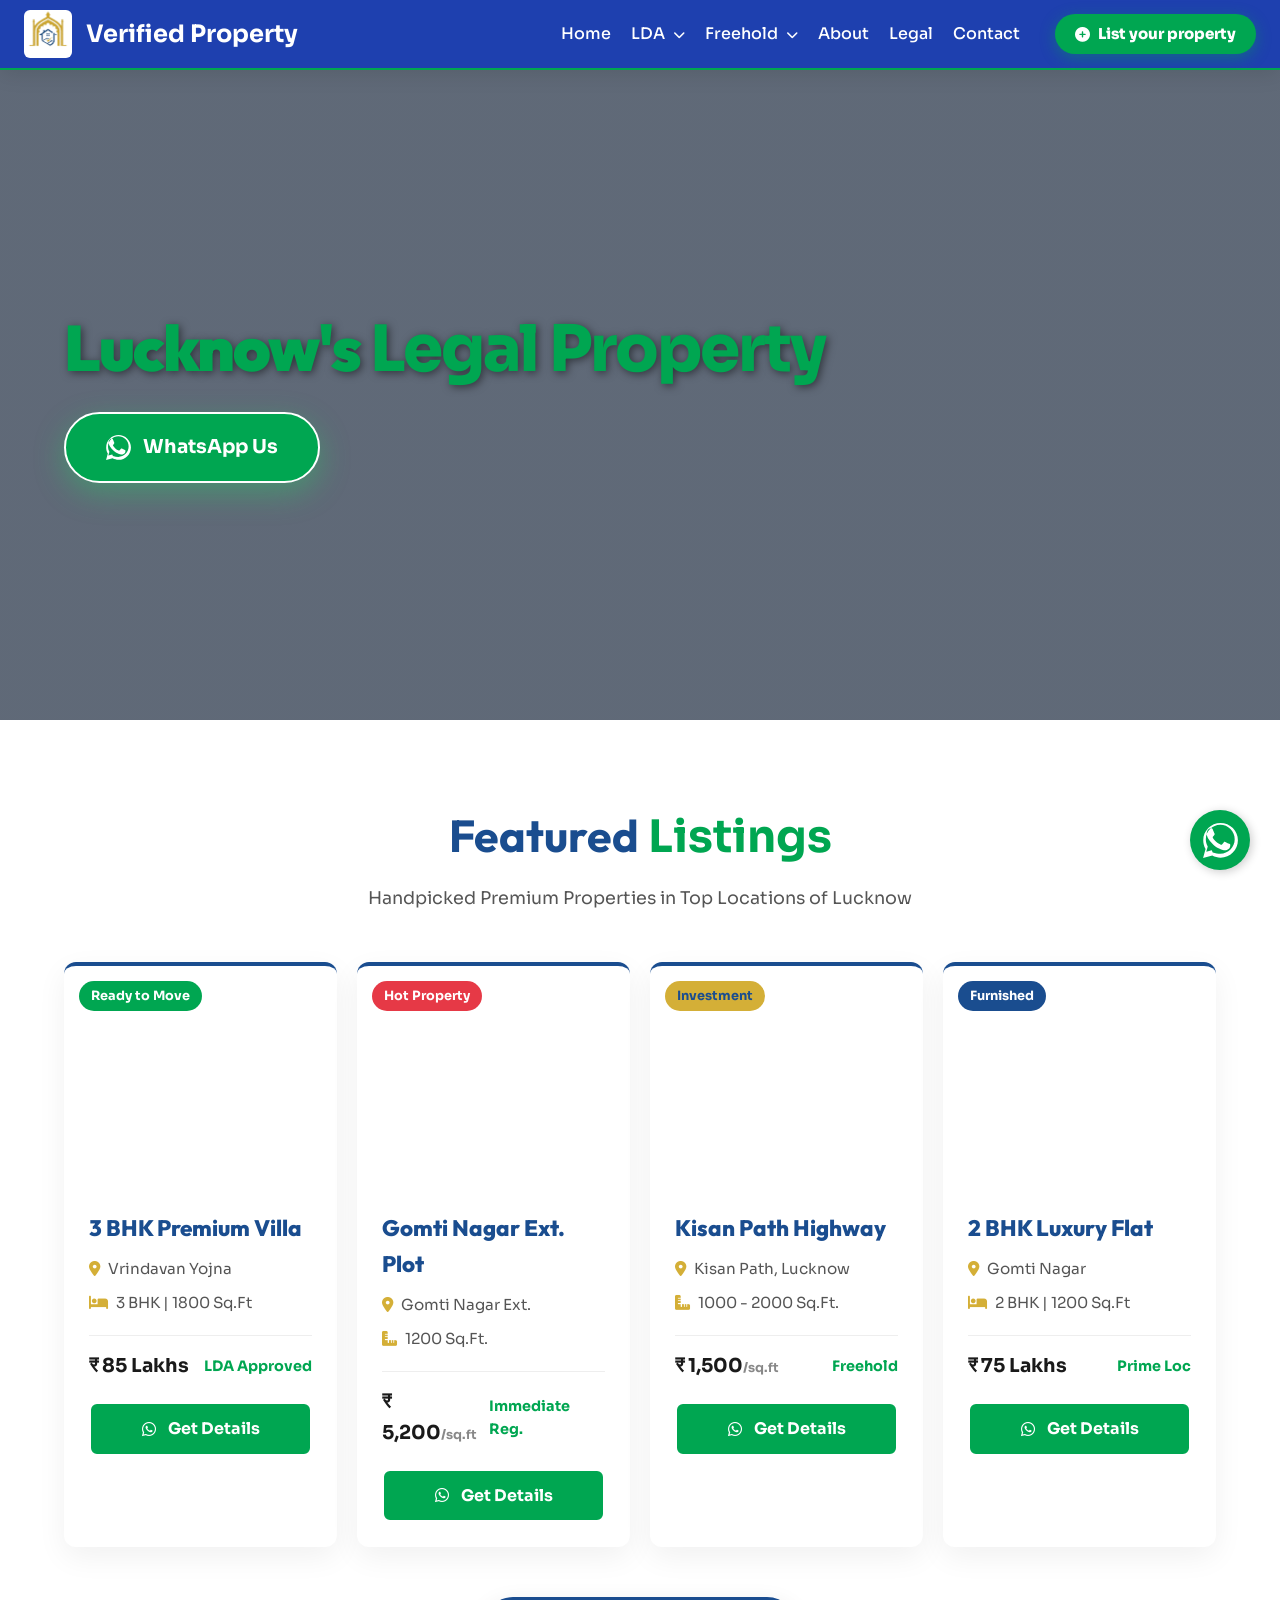
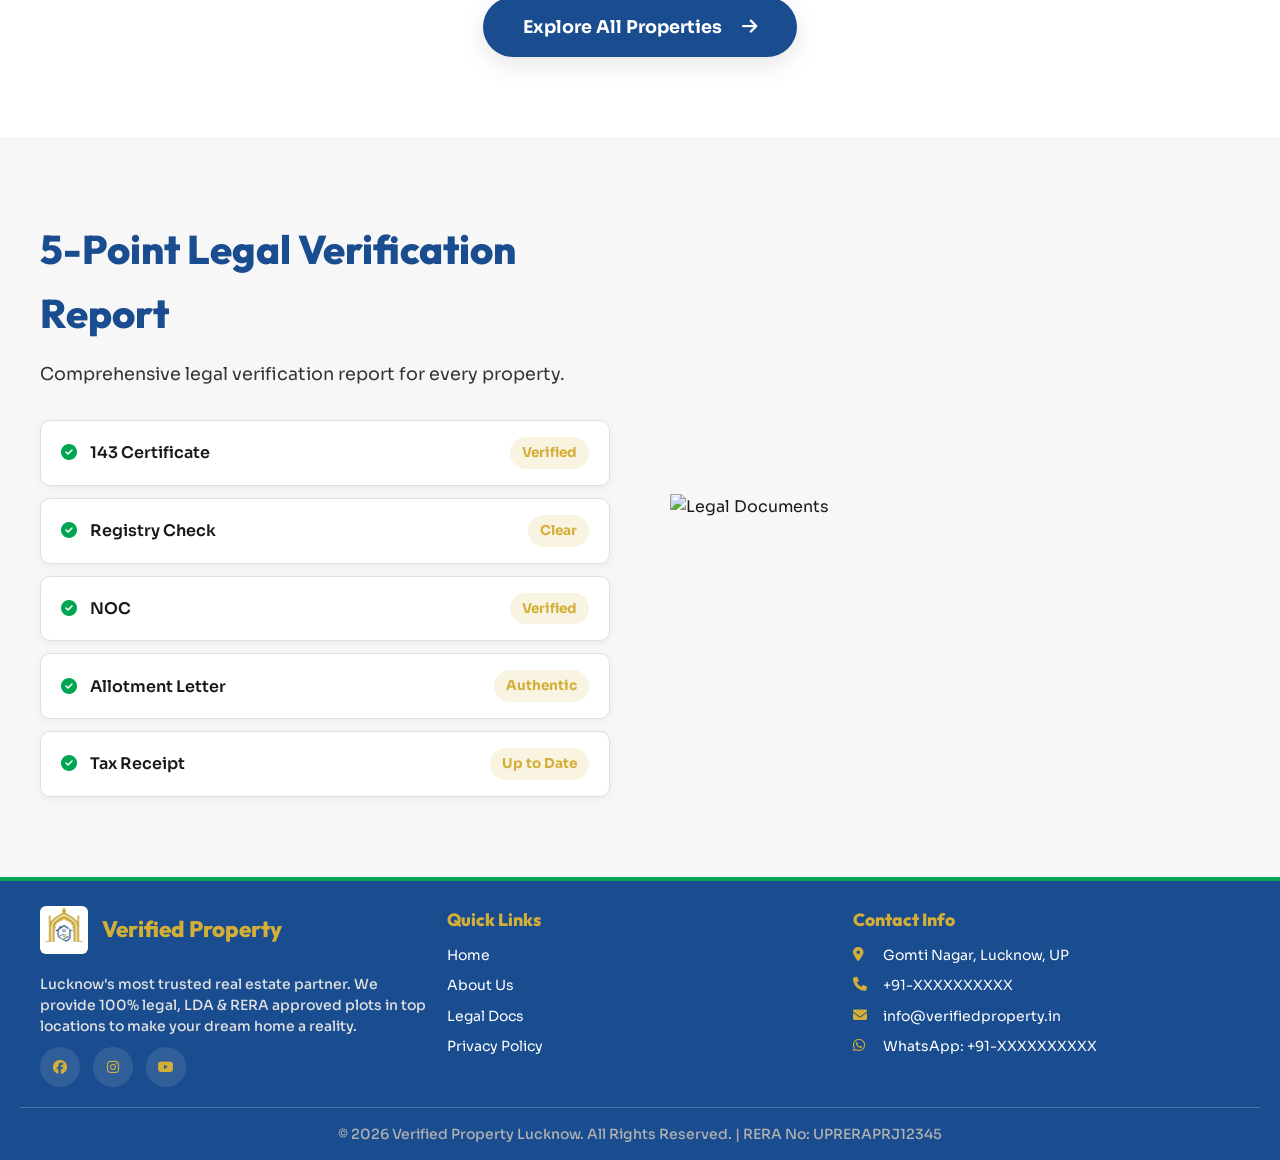
==== commit 2902a503: "hero image fixed" ====
--- a/index.html
+++ b/index.html
@@ -14,338 +14,6 @@
     <link href="https://fonts.googleapis.com/css2?family=Outfit:wght@400;600;800;900&family=Sora:wght@400;600;700&display=swap" rel="stylesheet">
     <link rel="stylesheet" href="https://cdnjs.cloudflare.com/ajax/libs/font-awesome/6.4.0/css/all.min.css">
     <link rel="stylesheet" href="style.css">
-    <style>
-        :root {
-            --color-primary: #1A4D8F;    /* Royal Blue - Trust, Main Brand */
-            --color-secondary: #00A651;  /* Growth Green - CTA, Success */
-            --color-white: #FFFFFF;      /* Pure White - Text, Clean */
-            --color-dark: #1A1A1A;       /* Off-Black - Body text */
-            --color-light-bg: #F5F9FF;   /* Light Blue tint - Section BG */
-            --font-heading: 'Outfit', sans-serif;
-            --font-body: 'Sora', sans-serif;
-        }
-
-        * {
-            margin: 0;
-            padding: 0;
-            box-sizing: border-box;
-            font-family: var(--font-body);
-        }
-
-        html {
-            scroll-behavior: smooth;
-        }
-
-        body {
-            font-family: var(--font-body);
-            font-weight: 400;
-            line-height: 1.6;
-            background-color: var(--color-white);
-            color: var(--color-dark);
-        }
-
-        h1, h2, h3, h4, h5, h6, .logo {
-            font-family: var(--font-heading) !important;
-            font-weight: 700;
-        }
-
-        p, a, li, button {
-            font-family: var(--font-body);
-        }
-
-        /* --- Header --- */
-        header {
-            position: fixed;
-            top: 0;
-            width: 100%;
-            min-height: 60px;
-            background: var(--color-primary);
-            backdrop-filter: blur(10px);
-            z-index: 1000;
-            padding: 15px 5%;
-            display: flex;
-            justify-content: space-between;
-            align-items: center;
-            border-bottom: 2px solid var(--color-secondary);
-        }
-
-        .logo {
-            display: flex;
-            align-items: center;
-            gap: 10px;
-            color: var(--color-white);
-        }
-
-        .logo-icon {
-            width: 36px;
-            height: 36px;
-        }
-
-        .logo-text-wrapper {
-            display: flex;
-            flex-direction: column;
-        }
-
-        .logo-main {
-            font-size: 1.3rem;
-            font-weight: 700;
-            line-height: 1.1;
-            color: var(--color-white);
-        }
-
-        .nav-links a {
-            color: var(--color-white);
-            text-decoration: none;
-            margin-left: 20px;
-            transition: 0.3s;
-        }
-
-        .nav-links a:hover {
-            color: var(--color-secondary);
-        }
-
-        /* --- Dropdown Menu --- */
-        .dropdown {
-            position: relative;
-            display: flex;
-            align-items: center;
-            padding: 10px 0;
-        }
-        .dropdown-content {
-            display: none;
-            position: absolute;
-            background-color: var(--color-white);
-            min-width: 160px;
-            box-shadow: 0px 8px 24px 0px rgba(0,0,0,0.15);
-            z-index: 1001;
-            border-radius: 8px;
-            overflow: hidden;
-            top: 100%;
-            left: 0;
-            border: 1px solid #eee;
-        }
-        .dropdown-content a {
-            color: var(--color-primary) !important;
-            padding: 12px 16px;
-            text-decoration: none;
-            display: block;
-            font-size: 15px;
-            font-weight: 600;
-            border-bottom: 1px solid #f5f5f5;
-            transition: 0.3s;
-        }
-        .dropdown-content a:last-child {
-            border-bottom: none;
-        }
-        .dropdown-content a:hover {
-            background-color: var(--color-light-bg);
-            color: var(--color-secondary) !important;
-            padding-left: 20px;
-        }
-        .dropdown:hover .dropdown-content {
-            display: block;
-        }
-        .dropdown:hover .dropbtn {
-            color: var(--color-secondary) !important;
-        }
-
-        /* --- Hero Section --- */
-.hero {
-            height: 80vh;
-            background: linear-gradient(rgba(0,0,0,0.6), rgba(0,0,0,0.6)), url('verified-property/images/rumi-gate.jpg') !important;
-            background-size: cover !important;
-            background-position: center 80% !important;
-    display: flex;
-    flex-direction: column;
-    justify-content: center;
-    align-items: center;
-    text-align: center;
-    color: var(--color-white);
-    padding: 80px 20px;
-}
-
-        .hero h1 {
-            font-family: var(--font-heading) !important; 
-            font-size: 4rem !important; 
-            font-weight: 900 !important; 
-            letter-spacing: -2px !important;
-            margin-bottom: 10px;
-            color: var(--color-white);
-            text-shadow: 2px 2px 8px rgba(0, 0, 0, 0.5); /* Heading bhi chamke */
-        }
-
-        .green-text {
-            color: var(--color-secondary);
-        }
-
-        .trust-points-compact {
-            background: rgba(255, 255, 255, 0.15); /* Transparent white */
-            backdrop-filter: blur(12px); /* This creates glass blur */
-            -webkit-backdrop-filter: blur(12px); /* For Safari */
-            border: 1px solid rgba(255, 255, 255, 0.3); /* Glass edge */
-            border-radius: 12px;
-            padding: 20px 25px;
-            margin: 25px auto;
-            max-width: 600px;
-            box-shadow: 0 8px 32px 0 rgba(0, 0, 0, 0.2); /* Depth shadow */
-        }
-
-        .trust-points-compact p {
-            color: #FFFFFF;
-            font-size: 1.05rem;
-            font-weight: 600;
-            margin: 10px 0;
-            text-shadow: 1px 1px 4px rgba(0, 0, 0, 0.7); /* Text pop on glass */
-            line-height: 1.6;
-            text-align: center;
-        }
-
-        .cta-btn {
-            background-color: var(--color-secondary);
-            color: var(--color-white);
-            padding: 18px 40px;
-            border-radius: 50px;
-            text-decoration: none;
-            font-weight: 700;
-            font-size: 1.2rem;
-            display: flex;
-            align-items: center;
-            gap: 12px;
-            border: 2px solid var(--color-white);
-            box-shadow: 0 10px 30px rgba(37, 211, 102, 0.4);
-            transition: 0.3s transform ease, 0.3s box-shadow ease, 0.3s background-color ease;
-        }
-
-        .cta-btn:hover {
-            transform: translateY(-5px) scale(1.05);
-            box-shadow: 0 15px 40px rgba(37, 211, 102, 0.6);
-            background-color: var(--color-primary);
-        }
-
-        .cta-btn svg {
-            width: 25px;
-            height: 25px;
-            fill: white;
-        }
-
-        /* --- Features Section --- */
-        .features {
-            padding: 80px 10%;
-            background-color: var(--color-light-bg);
-            text-align: center;
-        }
-
-        .features-grid {
-            display: grid;
-            grid-template-columns: repeat(auto-fit, minmax(280px, 1fr));
-            gap: 30px;
-            margin-top: 50px;
-        }
-
-        .feature-card {
-            background: var(--white);
-            padding: 40px 30px;
-            border-radius: 20px;
-            box-shadow: 0 10px 25px rgba(0,0,0,0.05);
-            transition: 0.4s;
-            border-top: 5px solid var(--color-secondary);
-        }
-
-        .feature-card:hover {
-            transform: translateY(-10px);
-            box-shadow: 0 20px 45px rgba(26, 77, 46, 0.1);
-        }
-
-        .feature-icon {
-            width: 70px;
-            height: 70px;
-            background: var(--color-primary);
-            border-radius: 50%;
-            display: flex;
-            align-items: center;
-            justify-content: center;
-            margin: 0 auto 20px;
-        }
-
-        .feature-icon svg {
-            width: 35px;
-            fill: var(--color-secondary);
-        }
-
-        .feature-card h3 {
-            font-size: 1.5rem;
-            color: var(--color-primary);
-            margin-bottom: 15px;
-        }
-
-        .feature-card p {
-            color: var(--color-dark);
-            font-size: 1rem;
-            line-height: 1.6;
-        }
-
-        /* --- Footer --- */
-        footer {
-            background-color: var(--color-primary);
-            color: var(--color-white);
-            text-align: left;
-            padding: 25px 20px;
-            border-top: 4px solid var(--color-secondary);
-            font-size: 14px;
-        }
-
-        footer p {
-            font-size: 14px;
-            font-weight: 500;
-        }
-
-        .footer-logo {
-            font-size: 1.8rem;
-            font-weight: 700;
-            margin-bottom: 20px;
-            display: block;
-        }
-
-        /* Mobile Adjustments */
-        @media (max-width: 768px) {
-            header {
-                padding: 15px 20px;
-            }
-            .nav-links {
-                display: none;
-            }
-            .hero {
-                background-attachment: scroll;
-            }
-            .hero h1 {
-                margin-top: 50px;
-            }
-        }
-
-        /* WhatsApp Floating Button */
-        .whatsapp-float {
-            position: fixed;
-            bottom: 30px;
-            right: 30px;
-            background-color: var(--color-secondary);
-            color: #FFF;
-            border-radius: 50px;
-            text-align: center;
-            font-size: 30px;
-            box-shadow: 2px 2px 10px rgba(0,0,0,0.2);
-            z-index: 1000;
-            width: 60px;
-            height: 60px;
-            display: flex;
-            align-items: center;
-            justify-content: center;
-            transition: 0.3s;
-        }
-
-        .whatsapp-float:hover {
-            transform: scale(1.1);
-        }
-    </style>
 </head>
 <body>
 
@@ -400,7 +68,7 @@
     </header>
 
     <section class="hero">
-        <h1>LDA Plots <span class="green-text">100% Verified</span></h1>
+        <h1>Lucknow's <span class="green-text">Legal Property</span></h1>
         <a href="https://wa.me/7017446267?text=Hello,%20I%20am%20interested%20in%20LDA%20plots." class="cta-btn">
             <svg viewBox="0 0 24 24"><path d="M.057 24l1.687-6.163c-1.041-1.804-1.588-3.849-1.587-5.946.003-6.556 5.338-11.891 11.893-11.891 3.181.001 6.167 1.24 8.413 3.488 2.245 2.248 3.481 5.236 3.48 8.417-.003 6.557-5.338 11.892-11.893 11.892-1.997-.001-3.951-.5-5.688-1.448l-6.305 1.652zm6.599-3.852c1.856.595 3.597.883 5.184.883 5.455 0 9.894-4.439 9.894-9.895 0-2.643-1.029-5.128-2.9-6.998-1.87-1.87-4.355-2.9-6.993-2.9-5.455 0-9.894 4.439-9.894 9.895 0 1.742.454 3.435 1.311 4.905l-.995 3.636 3.734-.974zm12.035-5.391c-.099-.164-.364-.262-.763-.462s-2.355-1.161-2.719-1.293c-.365-.133-.63-.199-.896.199s-1.028 1.293-1.261 1.558-.465.299-.864.099c-.399-.199-1.684-.621-3.208-1.981-1.185-1.057-1.984-2.363-2.217-2.761-.232-.399-.025-.614.175-.812.18-.178.399-.465.599-.697.198-.233.263-.398.397-.663.134-.266.067-.498-.033-.697s-.896-2.158-1.229-2.961c-.324-.783-.653-.675-.896-.688-.232-.013-.5-.015-.765-.015s-.697.099-1.063.498c-.366.399-1.395 1.361-1.395 3.321s1.428 3.85 1.628 4.115c.199.266 2.811 4.292 6.81 6.015 4.0 1.723 4.0 1.149 4.731 1.082.731-.066 2.355-.963 2.687-1.893.333-.93.333-1.727.233-1.891z"/></svg>
             WhatsApp Us
--- a/style.css
+++ b/style.css
@@ -166,8 +166,11 @@
     justify-content: center;
     align-items: center;
     text-align: center;
+    align-items: flex-start;
+    text-align: left;
     color: var(--color-white);
     padding: 120px 20px 60px 20px;
+    padding: 120px 5% 60px 5%;
 }
 
 .hero h1 {
@@ -293,6 +296,312 @@
     }
 }
 
+        :root {
+            --color-primary: #1A4D8F;    /* Royal Blue - Trust, Main Brand */
+            --color-secondary: #00A651;  /* Growth Green - CTA, Success */
+            --color-white: #FFFFFF;      /* Pure White - Text, Clean */
+            --color-dark: #1A1A1A;       /* Off-Black - Body text */
+            --color-light-bg: #F5F9FF;   /* Light Blue tint - Section BG */
+            --font-heading: 'Outfit', sans-serif;
+            --font-body: 'Sora', sans-serif;
+        }
+
+        * {
+            margin: 0;
+            padding: 0;
+            box-sizing: border-box;
+            font-family: var(--font-body);
+        }
+
+        html {
+            scroll-behavior: smooth;
+        }
+
+        body {
+            font-family: var(--font-body);
+            font-weight: 400;
+            line-height: 1.6;
+            background-color: var(--color-white);
+            color: var(--color-dark);
+        }
+
+        h1, h2, h3, h4, h5, h6, .logo {
+            font-family: var(--font-heading) !important;
+            font-weight: 700;
+        }
+
+        p, a, li, button {
+            font-family: var(--font-body);
+        }
+
+        /* --- Header --- */
+        header {
+            position: fixed;
+            top: 0;
+            width: 100%;
+            min-height: 60px;
+            background: var(--color-primary);
+            backdrop-filter: blur(10px);
+            z-index: 1000;
+            padding: 15px 5%;
+            display: flex;
+            justify-content: space-between;
+            align-items: center;
+            border-bottom: 2px solid var(--color-secondary);
+        }
+
+        .logo {
+            display: flex;
+            align-items: center;
+            gap: 10px;
+            color: var(--color-white);
+        }
+
+        .logo-icon {
+            width: 36px;
+            height: 36px;
+        }
+
+        .logo-text-wrapper {
+            display: flex;
+            flex-direction: column;
+        }
+
+        .logo-main {
+            font-size: 1.3rem;
+            font-weight: 700;
+            line-height: 1.1;
+            color: var(--color-white);
+        }
+
+        .nav-links a {
+            color: var(--color-white);
+            text-decoration: none;
+            margin-left: 20px;
+            transition: 0.3s;
+        }
+
+        .nav-links a:hover {
+            color: var(--color-secondary);
+        }
+
+        /* --- Dropdown Menu --- */
+        .dropdown {
+            position: relative;
+            display: flex;
+            align-items: center;
+            padding: 10px 0;
+        }
+        .dropdown-content {
+            display: none;
+            position: absolute;
+            background-color: var(--color-white);
+            min-width: 160px;
+            box-shadow: 0px 8px 24px 0px rgba(0,0,0,0.15);
+            z-index: 1001;
+            border-radius: 8px;
+            overflow: hidden;
+            top: 100%;
+            left: 0;
+            border: 1px solid #eee;
+        }
+        .dropdown-content a {
+            color: var(--color-primary) !important;
+            padding: 12px 16px;
+            text-decoration: none;
+            display: block;
+            font-size: 15px;
+            font-weight: 600;
+            border-bottom: 1px solid #f5f5f5;
+            transition: 0.3s;
+        }
+        .dropdown-content a:last-child {
+            border-bottom: none;
+        }
+        .dropdown-content a:hover {
+            background-color: var(--color-light-bg);
+            color: var(--color-secondary) !important;
+            padding-left: 20px;
+        }
+        .dropdown:hover .dropdown-content {
+            display: block;
+        }
+        .dropdown:hover .dropbtn {
+            color: var(--color-secondary) !important;
+        }
+
+        .green-text {
+            color: var(--color-secondary);
+        }
+
+        .trust-points-compact {
+            background: rgba(255, 255, 255, 0.15); /* Transparent white */
+            backdrop-filter: blur(12px); /* This creates glass blur */
+            -webkit-backdrop-filter: blur(12px); /* For Safari */
+            border: 1px solid rgba(255, 255, 255, 0.3); /* Glass edge */
+            border-radius: 12px;
+            padding: 20px 25px;
+            margin: 25px auto;
+            max-width: 600px;
+            box-shadow: 0 8px 32px 0 rgba(0, 0, 0, 0.2); /* Depth shadow */
+        }
+
+        .trust-points-compact p {
+            color: #FFFFFF;
+            font-size: 1.05rem;
+            font-weight: 600;
+            margin: 10px 0;
+            text-shadow: 1px 1px 4px rgba(0, 0, 0, 0.7); /* Text pop on glass */
+            line-height: 1.6;
+            text-align: center;
+        }
+
+        .cta-btn {
+            background-color: var(--color-secondary);
+            color: var(--color-white);
+            padding: 18px 40px;
+            border-radius: 50px;
+            text-decoration: none;
+            font-weight: 700;
+            font-size: 1.2rem;
+            display: flex;
+            align-items: center;
+            gap: 12px;
+            border: 2px solid var(--color-white);
+            box-shadow: 0 10px 30px rgba(37, 211, 102, 0.4);
+            transition: 0.3s transform ease, 0.3s box-shadow ease, 0.3s background-color ease;
+        }
+
+        .cta-btn:hover {
+            transform: translateY(-5px) scale(1.05);
+            box-shadow: 0 15px 40px rgba(37, 211, 102, 0.6);
+            background-color: var(--color-primary);
+        }
+
+        .cta-btn svg {
+            width: 25px;
+            height: 25px;
+            fill: white;
+        }
+
+        /* --- Features Section --- */
+        .features {
+            padding: 80px 10%;
+            background-color: var(--color-light-bg);
+            text-align: center;
+        }
+
+        .features-grid {
+            display: grid;
+            grid-template-columns: repeat(auto-fit, minmax(280px, 1fr));
+            gap: 30px;
+            margin-top: 50px;
+        }
+
+        .feature-card {
+            background: var(--white);
+            padding: 40px 30px;
+            border-radius: 20px;
+            box-shadow: 0 10px 25px rgba(0,0,0,0.05);
+            transition: 0.4s;
+            border-top: 5px solid var(--color-secondary);
+        }
+
+        .feature-card:hover {
+            transform: translateY(-10px);
+            box-shadow: 0 20px 45px rgba(26, 77, 46, 0.1);
+        }
+
+        .feature-icon {
+            width: 70px;
+            height: 70px;
+            background: var(--color-primary);
+            border-radius: 50%;
+            display: flex;
+            align-items: center;
+            justify-content: center;
+            margin: 0 auto 20px;
+        }
+
+        .feature-icon svg {
+            width: 35px;
+            fill: var(--color-secondary);
+        }
+
+        .feature-card h3 {
+            font-size: 1.5rem;
+            color: var(--color-primary);
+            margin-bottom: 15px;
+        }
+
+        .feature-card p {
+            color: var(--color-dark);
+            font-size: 1rem;
+            line-height: 1.6;
+        }
+
+        /* --- Footer --- */
+        footer {
+            background-color: var(--color-primary);
+            color: var(--color-white);
+            text-align: left;
+            padding: 25px 20px;
+            border-top: 4px solid var(--color-secondary);
+            font-size: 14px;
+        }
+
+        footer p {
+            font-size: 14px;
+            font-weight: 500;
+        }
+
+        .footer-logo {
+            font-size: 1.8rem;
+            font-weight: 700;
+            margin-bottom: 20px;
+            display: block;
+        }
+
+        /* Mobile Adjustments */
+        @media (max-width: 768px) {
+            header {
+                padding: 15px 20px;
+            }
+            .nav-links {
+                display: none;
+            }
+            .hero {
+                background-attachment: scroll;
+            }
+            .hero h1 {
+                margin-top: 50px;
+            }
+        }
+
+        /* WhatsApp Floating Button */
+        .whatsapp-float {
+            position: fixed;
+            bottom: 30px;
+            right: 30px;
+            background-color: var(--color-secondary);
+            color: #FFF;
+            border-radius: 50px;
+            text-align: center;
+            font-size: 30px;
+            box-shadow: 2px 2px 10px rgba(0,0,0,0.2);
+            z-index: 1000;
+            width: 60px;
+            height: 60px;
+            display: flex;
+            align-items: center;
+            justify-content: center;
+            transition: 0.3s;
+        }
+
+        .whatsapp-float:hover {
+            transform: scale(1.1);
+        }
+
 /* --- Features Section --- */
 .features {
     background: #F7F7F7; /* Light grey like original */
@@ -320,12 +629,6 @@
     min-width: 250px;
     text-align: left;
 }
-.footer-col:nth-child(2) {
-    text-align: center;
-}
-.footer-col:nth-child(3) {
-    text-align: right;
-}
 .footer-col h3, .footer-col h4 {
     font-family: 'Outfit', sans-serif;
     color: var(--color-gold); /* GOLD headings */
@@ -337,7 +640,7 @@
     line-height: 1.5;
     color: #E0E0E0;
     font-size: 14px;
-    text-align: justify;
+    text-align: left;
 }
 .footer-col ul {
     list-style: none;
@@ -356,10 +659,16 @@
     color: var(--color-gold); /* Gold on hover */
     padding-left: 5px;
 }
+.contact-list li {
+    display: flex;
+    align-items: flex-start;
+    gap: 10px;
+}
 .contact-list li i {
     color: var(--color-gold);
-    margin-right: 10px;
+    margin-top: 3px;
     width: 20px;
+    flex-shrink: 0;
 }
 .social-icons {
     margin-top: 10px;
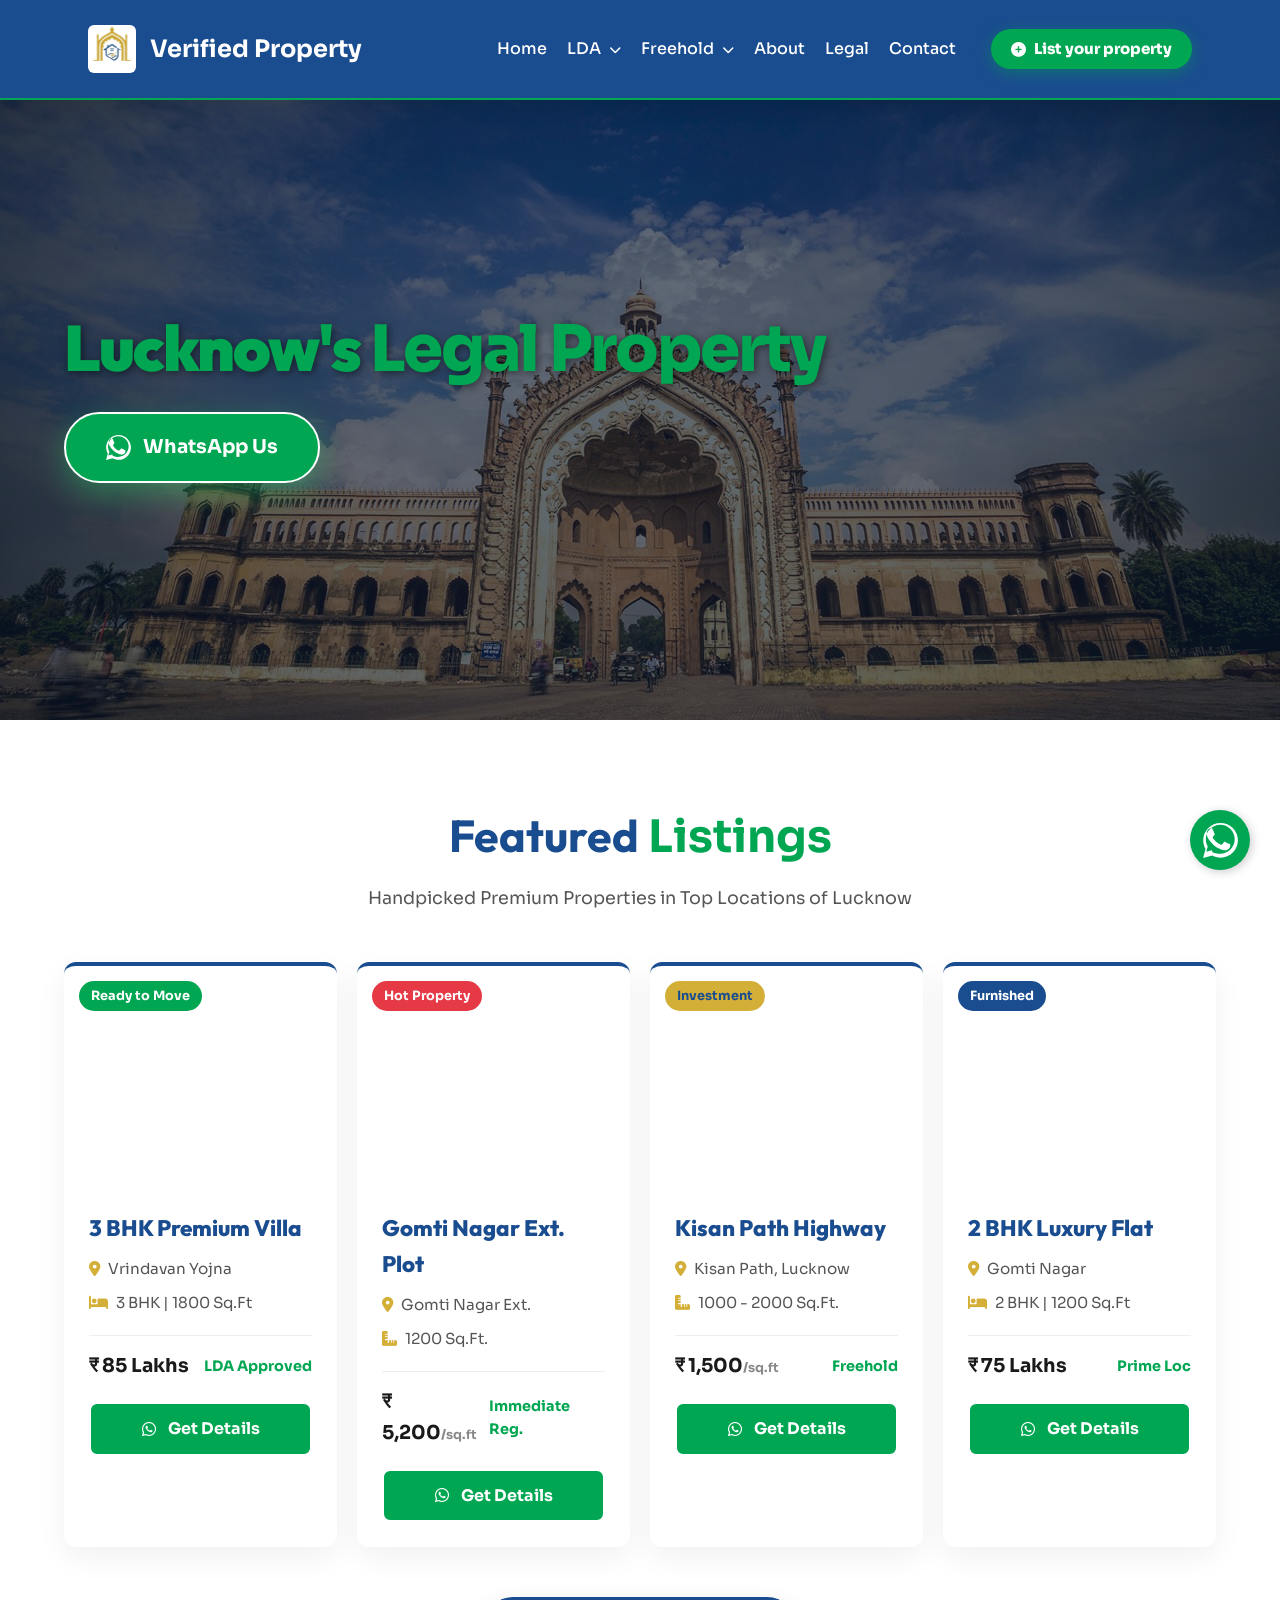
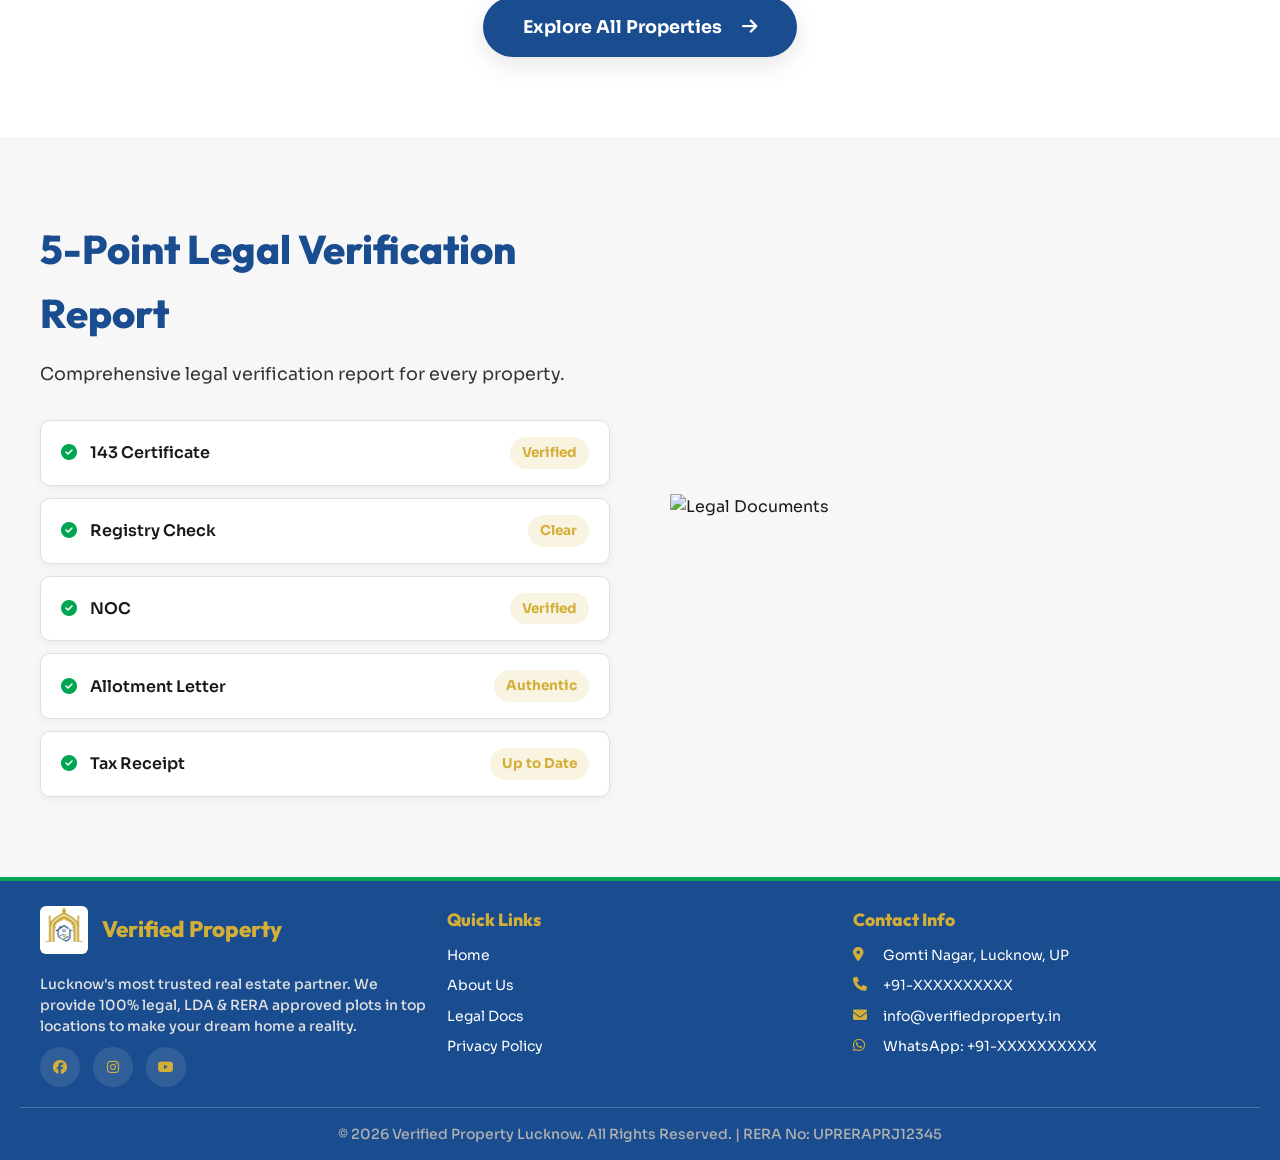
==== commit cf8c104a: "mobile friendly" ====
--- a/index.html
+++ b/index.html
@@ -17,26 +17,31 @@
 </head>
 <body>
 
-    <header style="background: #1e40af; width: 100%; box-sizing: border-box; padding: 0;">
-      <div style="display: flex; align-items: center; padding: 10px 24px; justify-content: space-between; width: 100%;">
+    <header class="site-header">
+      <div class="header-container">
         
         <!-- Left: Logo + Name -->
         <div style="display: flex; align-items: center; gap: 14px;">
           <!-- White box ka size fix kiya aur image ko scale (zoom) kar diya -->
-          <div style="background: #ffffff; width: 48px; height: 48px; border-radius: 6px; display: flex; align-items: center; justify-content: center; overflow: hidden;">
+          <div class="logo-box" style="background: #ffffff; width: 48px; height: 48px; border-radius: 6px; display: flex; align-items: center; justify-content: center; overflow: hidden;">
             <img 
               src="Verified-property/images/logo-new.png" 
               alt="" 
               style="width: 100%; height: 100%; object-fit: contain; transform: scale(1.3) translateY(2px);"
             >
           </div>
-          <span style="color: #fff; font-size: 24px; font-weight: 700; white-space: nowrap;">
+          <span class="logo-text" style="color: #fff; font-size: 24px; font-weight: 700; white-space: nowrap;">
             Verified Property
           </span>
         </div>
 
+        <!-- Hamburger Menu Icon -->
+        <div class="hamburger" onclick="toggleMenu()">
+            <i class="fas fa-bars"></i>
+        </div>
+
         <!-- Right: Menu -->
-        <nav style="display: flex; gap: 20px; flex-wrap: wrap; justify-content: flex-end; align-items: center;">
+        <nav class="nav-menu">
           <a href="index.html" style="color: #fff; text-decoration: none; font-size: 16px; font-weight: 500;">Home</a>
           
           <div class="dropdown">
@@ -249,5 +254,10 @@
         <svg viewBox="0 0 24 24" width="35" height="35" fill="white"><path d="M.057 24l1.687-6.163c-1.041-1.804-1.588-3.849-1.587-5.946.003-6.556 5.338-11.891 11.893-11.891 3.181.001 6.167 1.24 8.413 3.488 2.245 2.248 3.481 5.236 3.48 8.417-.003 6.557-5.338 11.892-11.893 11.892-1.997-.001-3.951-.5-5.688-1.448l-6.305 1.652zm6.599-3.852c1.856.595 3.597.883 5.184.883 5.455 0 9.894-4.439 9.894-9.895 0-2.643-1.029-5.128-2.9-6.998-1.87-1.87-4.355-2.9-6.993-2.9-5.455 0-9.894 4.439-9.894 9.895 0 1.742.454 3.435 1.311 4.905l-.995 3.636 3.734-.974zm12.035-5.391c-.099-.164-.364-.262-.763-.462s-2.355-1.161-2.719-1.293c-.365-.133-.63-.199-.896.199s-1.028 1.293-1.261 1.558-.465.299-.864.099c-.399-.199-1.684-.621-3.208-1.981-1.185-1.057-1.984-2.363-2.217-2.761-.232-.399-.025-.614.175-.812.18-.178.399-.465.599-.697.198-.233.263-.398.397-.663.134-.266.067-.498-.033-.697s-.896-2.158-1.229-2.961c-.324-.783-.653-.675-.896-.688-.232-.013-.5-.015-.765-.015s-.697.099-1.063.498c-.366.399-1.395 1.361-1.395 3.321s1.428 3.85 1.628 4.115c.199.266 2.811 4.292 6.81 6.015 4.0 1.723 4.0 1.149 4.731 1.082.731-.066 2.355-.963 2.687-1.893.333-.93.333-1.727.233-1.891z"/></svg>
     </a>
 
+    <script>
+        function toggleMenu() {
+            document.querySelector('.nav-menu').classList.toggle('active');
+        }
+    </script>
 </body>
 </html>
--- a/style.css
+++ b/style.css
@@ -26,6 +26,7 @@
     line-height: 1.6;
     background-color: var(--color-white);
     color: var(--color-dark);
+    overflow-x: hidden;
 }
 
 h1, h2, h3, h4, h5, h6, .logo {
@@ -158,9 +159,10 @@
 /* --- Hero Section --- */
 .hero {
     height: 80vh;
-    background: linear-gradient(rgba(10,25,47,0.65), rgba(10,25,47,0.65)), url('verified-property/images/rumi-gate.jpg') !important;
+    min-height: 500px;
+    background: linear-gradient(rgba(10,25,47,0.65), rgba(10,25,47,0.65)), url('Verified-property/images/rumi-gate.jpg') !important;
     background-size: cover !important;
-    background-position: center 80% !important;
+    background-position: center !important;
     display: flex;
     flex-direction: column;
     justify-content: center;
@@ -243,6 +245,201 @@
 @media (max-width: 1100px) {
     .feature-cards .card {
         width: calc(50% - 10px) !important;
+    }
+}
+
+/* =========================================================
+   RESPONSIVE & MOBILE FRIENDLY FIXES (320px to 768px)
+   ========================================================= */
+
+/* Header Base Styles for Desktop & Mobile */
+.site-header {
+    background: #1A4D8F !important;
+    position: fixed;
+    top: 0;
+    left: 0;
+    width: 100%;
+    z-index: 999;
+    box-shadow: 0 4px 20px rgba(0,0,0,0.1);
+}
+.header-container {
+    display: flex;
+    align-items: center;
+    padding: 10px 24px;
+    justify-content: space-between;
+    width: 100%;
+    max-width: 1200px;
+    margin: 0 auto;
+}
+.nav-menu {
+    display: flex;
+    gap: 20px;
+    flex-wrap: wrap;
+    justify-content: flex-end;
+    align-items: center;
+}
+.hamburger {
+    display: none;
+    color: var(--color-white);
+    font-size: 28px;
+    cursor: pointer;
+}
+
+/* CRITICAL MOBILE OVERRIDES */
+@media (max-width: 768px) {
+    /* 1. Mobile Header + Navbar */
+    .site-header {
+        height: 70px;
+        padding: 0 !important;
+    }
+    .header-container {
+        padding: 10px 15px !important;
+        height: 100%;
+    }
+    .logo-box {
+        width: 40px !important;
+        height: 40px !important;
+    }
+    .logo-text {
+        font-size: 20px !important;
+    }
+    .hamburger {
+        display: block;
+    }
+    .nav-menu {
+        position: absolute;
+        top: 70px;
+        left: 0;
+        width: 100%;
+        background: #1A4D8F;
+        flex-direction: column;
+        gap: 0;
+        padding: 0;
+        max-height: 0;
+        overflow: hidden;
+        transition: max-height 0.4s ease-in-out;
+        z-index: 998;
+        align-items: flex-start;
+    }
+    .nav-menu.active {
+        max-height: 500px;
+        padding: 10px 20px 20px 20px;
+    }
+    .nav-menu a, .dropdown .dropbtn {
+        width: 100%;
+        padding: 12px 0;
+        border-bottom: 1px solid rgba(255,255,255,0.1);
+        margin: 0 !important;
+    }
+    .dropdown {
+        width: 100%;
+        flex-direction: column;
+        align-items: flex-start;
+        padding: 0;
+    }
+    .dropdown-content {
+        position: static;
+        width: 100%;
+        box-shadow: none;
+        background: rgba(0,0,0,0.2);
+        margin-top: 0;
+    }
+    .header-cta {
+        width: 100%;
+        justify-content: center;
+        margin-left: 0 !important;
+        margin-top: 15px;
+    }
+
+    /* 2. Hero Section */
+    .hero {
+        padding-top: 90px !important;
+        min-height: 450px !important;
+        background-image: linear-gradient(rgba(0, 0, 0, 0.5), rgba(0, 0, 0, 0.5)), url('Verified-property/images/rumi-gate.jpg') !important;
+        text-align: center !important;
+        align-items: center !important;
+    }
+    .hero h1 {
+        font-size: 28px !important;
+    }
+    .hero p, .hero-subtext {
+        font-size: 16px !important;
+    }
+    .hero .cta-btn {
+        width: 90% !important;
+        margin: 0 auto !important;
+        justify-content: center !important;
+    }
+
+    /* 3. General Responsive Rules */
+    section, .inner-page {
+        padding: 40px 15px !important;
+    }
+    h1 { font-size: 28px !important; }
+    h2 { font-size: 24px !important; }
+    h3 { font-size: 20px !important; }
+    p { font-size: 16px !important; }
+    img {
+        max-width: 100%;
+        height: auto;
+    }
+    .cta-btn {
+        min-height: 44px;
+        width: 100%;
+        justify-content: center;
+    }
+    
+    /* 4. Featured Listings Section */
+    .feature-cards {
+        display: grid !important;
+        grid-template-columns: 1fr !important;
+        gap: 20px !important;
+    }
+    .feature-cards .card, .card {
+        width: 100% !important;
+        margin: 0 !important;
+    }
+    .card > div:first-child > div[style*="background"] {
+        height: 200px !important;
+        background-size: cover !important;
+        background-position: center !important;
+    }
+
+    /* 5. Footer */
+    .footer, .site-footer {
+        padding: 30px 15px !important;
+    }
+    .footer-container {
+        flex-direction: column !important;
+        text-align: center !important;
+    }
+    .footer-col {
+        text-align: center !important;
+        margin-bottom: 20px;
+        width: 100%;
+    }
+    .footer-col div[style*="display: flex"] {
+        justify-content: center !important;
+    }
+    .social-icons {
+        display: flex;
+        justify-content: center;
+        gap: 15px;
+    }
+    .social-icons a {
+        width: 40px !important;
+        height: 40px !important;
+        line-height: 40px !important;
+        margin: 0 !important;
+    }
+    
+    /* Extra Inner Pages */
+    .inner-page {
+        padding: 100px 15px 40px !important;
+    }
+    .kagaz-container {
+        flex-direction: column;
+        gap: 30px;
     }
 }
 
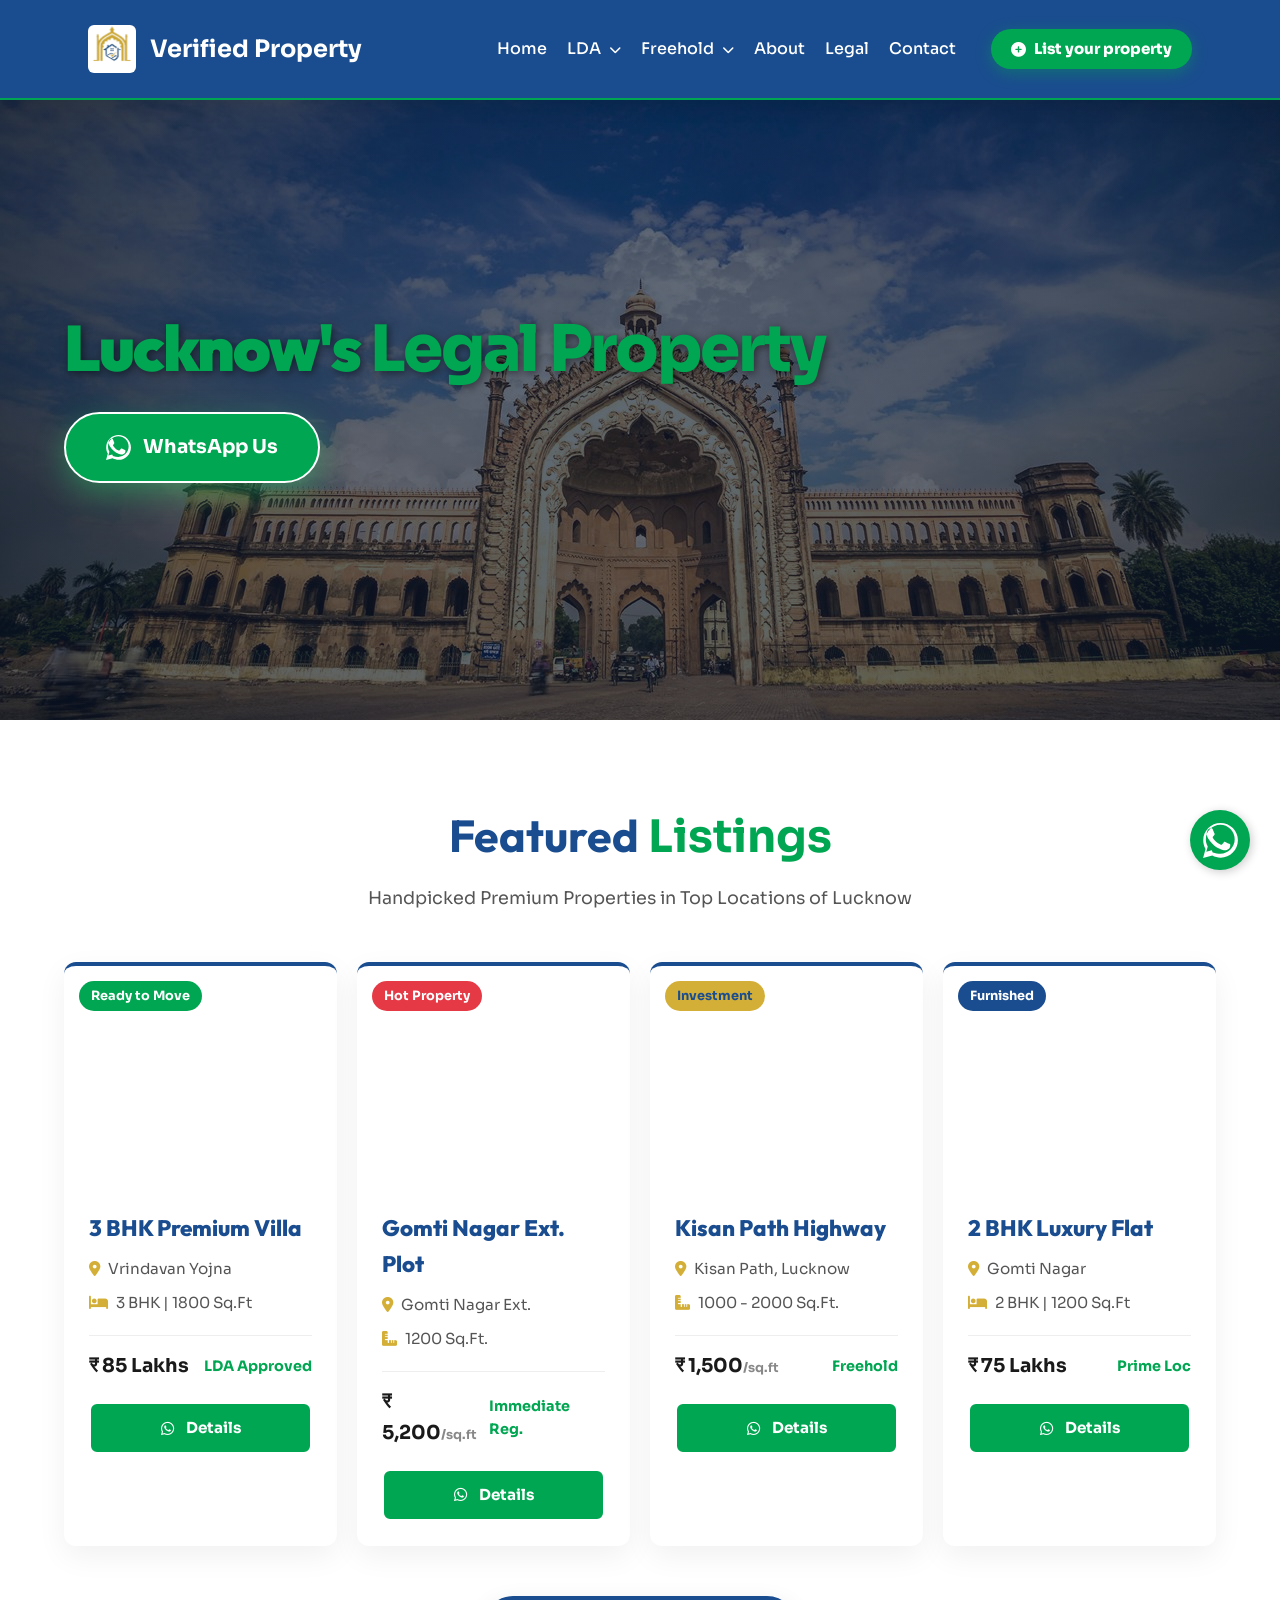
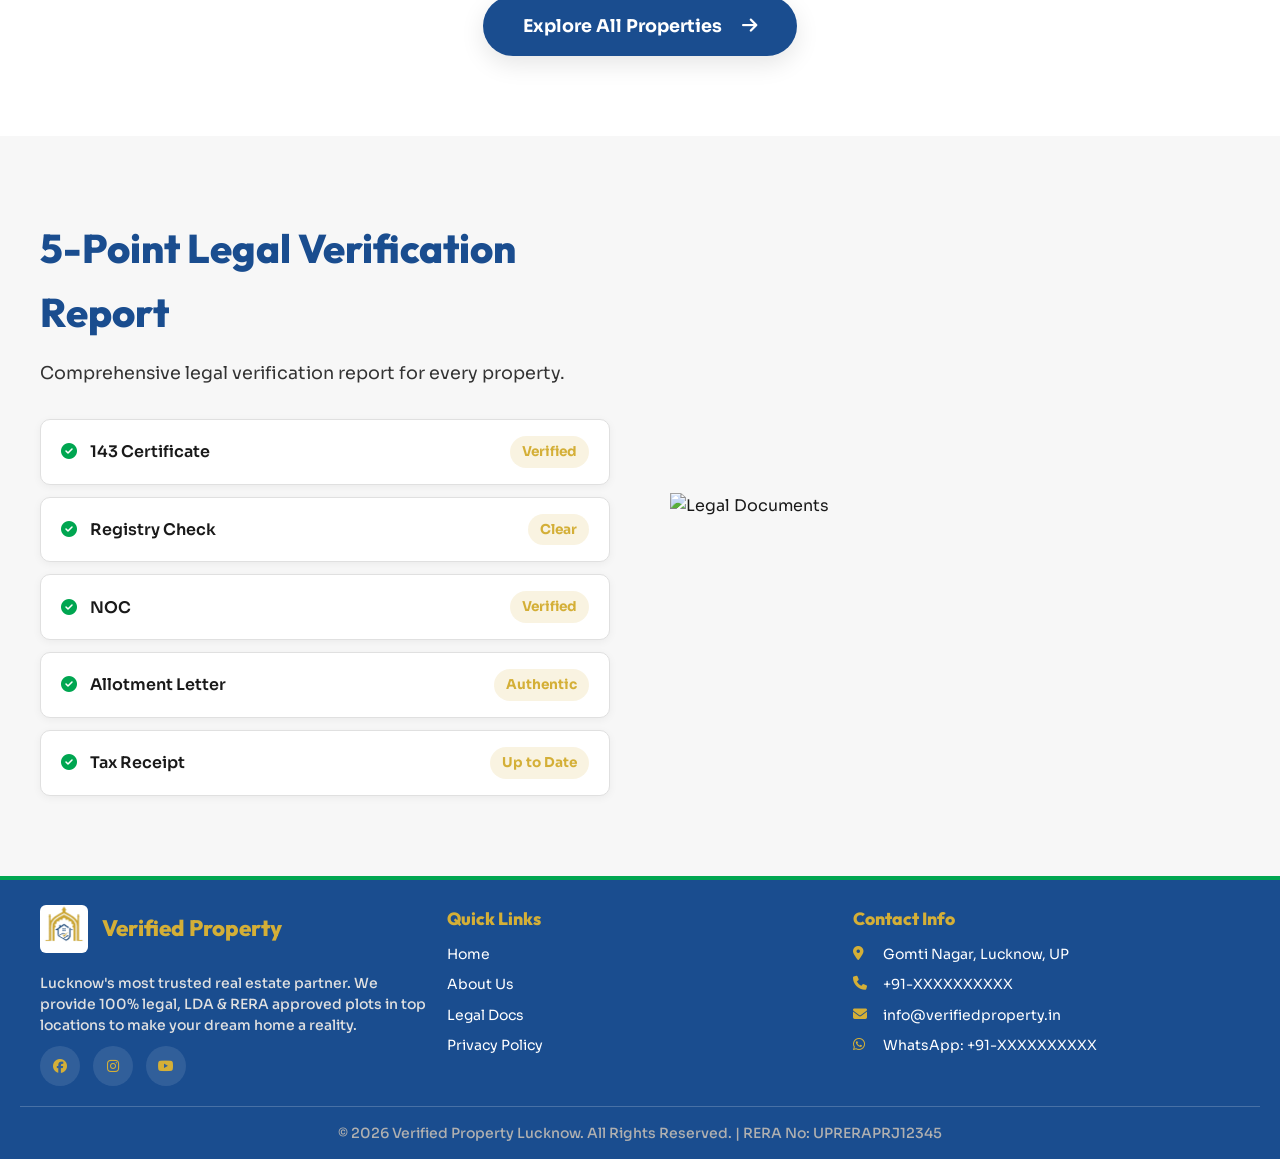
==== commit e19fd46f: "jankipuram added" ====
--- a/index.html
+++ b/index.html
@@ -101,7 +101,10 @@
                         <span style="font-weight: 700; color: var(--color-dark); font-size: 1.2rem;">₹ 85 Lakhs</span>
                         <span style="color: var(--color-secondary); font-size: 0.9rem; font-weight: bold;">LDA Approved</span>
                     </div>
-                    <a href="https://wa.me/7017446267?text=Hi,%20I%20want%20details%20for%203BHK%20Villa%20in%20Vrindavan%20Yojna" class="cta-btn" style="font-size: 1rem; padding: 12px; justify-content: center; width: 100%; border-radius: 8px; box-shadow: none;"><i class="fab fa-whatsapp"></i> Get Details</a>
+                    <div class="btn-group">
+                        <a href="https://wa.me/7017446267?text=Hi,%20I%20want%20details%20for%203BHK%20Villa%20in%20Vrindavan%20Yojna" class="cta-btn" style="font-size: 1rem; padding: 12px; justify-content: center; width: 100%; border-radius: 8px; box-shadow: none;"><i class="fab fa-whatsapp"></i> Details</a>
+                        <button class="cta-btn watch-video-btn" data-video-id=""><i class="fab fa-youtube"></i> Video</button>
+                    </div>
                 </div>
             </div>
             
@@ -119,7 +122,10 @@
                         <span style="font-weight: 700; color: var(--color-dark); font-size: 1.2rem;">₹ 5,200<span style="font-size: 0.8rem; color: #888;">/sq.ft</span></span>
                         <span style="color: var(--color-secondary); font-size: 0.9rem; font-weight: bold;">Immediate Reg.</span>
                     </div>
-                    <a href="https://wa.me/7017446267?text=Hi,%20I%20want%20details%20for%20Gomti%20Nagar%20Plot" class="cta-btn" style="font-size: 1rem; padding: 12px; justify-content: center; width: 100%; border-radius: 8px; box-shadow: none;"><i class="fab fa-whatsapp"></i> Get Details</a>
+                    <div class="btn-group">
+                        <a href="https://wa.me/7017446267?text=Hi,%20I%20want%20details%20for%20Gomti%20Nagar%20Plot" class="cta-btn" style="font-size: 1rem; padding: 12px; justify-content: center; width: 100%; border-radius: 8px; box-shadow: none;"><i class="fab fa-whatsapp"></i> Details</a>
+                        <button class="cta-btn watch-video-btn" data-video-id=""><i class="fab fa-youtube"></i> Video</button>
+                    </div>
                 </div>
             </div>
 
@@ -137,7 +143,10 @@
                         <span style="font-weight: 700; color: var(--color-dark); font-size: 1.2rem;">₹ 1,500<span style="font-size: 0.8rem; color: #888;">/sq.ft</span></span>
                         <span style="color: var(--color-secondary); font-size: 0.9rem; font-weight: bold;">Freehold</span>
                     </div>
-                    <a href="https://wa.me/7017446267?text=Hi,%20I%20want%20details%20for%20Kisan%20Path%20Plot" class="cta-btn" style="font-size: 1rem; padding: 12px; justify-content: center; width: 100%; border-radius: 8px; box-shadow: none;"><i class="fab fa-whatsapp"></i> Get Details</a>
+                    <div class="btn-group">
+                        <a href="https://wa.me/7017446267?text=Hi,%20I%20want%20details%20for%20Kisan%20Path%20Plot" class="cta-btn" style="font-size: 1rem; padding: 12px; justify-content: center; width: 100%; border-radius: 8px; box-shadow: none;"><i class="fab fa-whatsapp"></i> Details</a>
+                        <button class="cta-btn watch-video-btn" data-video-id=""><i class="fab fa-youtube"></i> Video</button>
+                    </div>
                 </div>
             </div>
 
@@ -155,7 +164,10 @@
                         <span style="font-weight: 700; color: var(--color-dark); font-size: 1.2rem;">₹ 75 Lakhs</span>
                         <span style="color: var(--color-secondary); font-size: 0.9rem; font-weight: bold;">Prime Loc</span>
                     </div>
-                    <a href="https://wa.me/7017446267?text=Hi,%20I%20want%20details%20for%202BHK%20Flat" class="cta-btn" style="font-size: 1rem; padding: 12px; justify-content: center; width: 100%; border-radius: 8px; box-shadow: none;"><i class="fab fa-whatsapp"></i> Get Details</a>
+                    <div class="btn-group">
+                        <a href="https://wa.me/7017446267?text=Hi,%20I%20want%20details%20for%202BHK%20Flat" class="cta-btn" style="font-size: 1rem; padding: 12px; justify-content: center; width: 100%; border-radius: 8px; box-shadow: none;"><i class="fab fa-whatsapp"></i> Details</a>
+                        <button class="cta-btn watch-video-btn" data-video-id=""><i class="fab fa-youtube"></i> Video</button>
+                    </div>
                 </div>
             </div>
 
@@ -259,5 +271,6 @@
             document.querySelector('.nav-menu').classList.toggle('active');
         }
     </script>
+    <script src="video-popup.js"></script>
 </body>
 </html>
--- a/style.css
+++ b/style.css
@@ -1048,4 +1048,27 @@
     .kagaz-subtext {
         text-align: center;
     }
+}
+
+/* --- Video Popup Button Styles --- */
+.btn-group {
+    display: flex;
+    gap: 10px;
+    width: 100%;
+}
+.btn-group .cta-btn {
+    flex: 1;
+    padding: 12px 5px !important;
+    font-size: 0.95rem !important;
+}
+.watch-video-btn {
+    background-color: #E63946 !important;
+    border: none;
+    cursor: pointer;
+    display: none; /* By default hidden */
+    box-shadow: 0 10px 30px rgba(230, 57, 70, 0.3) !important;
+}
+.watch-video-btn:hover {
+    background-color: #D62828 !important;
+    box-shadow: 0 15px 40px rgba(230, 57, 70, 0.5) !important;
 }
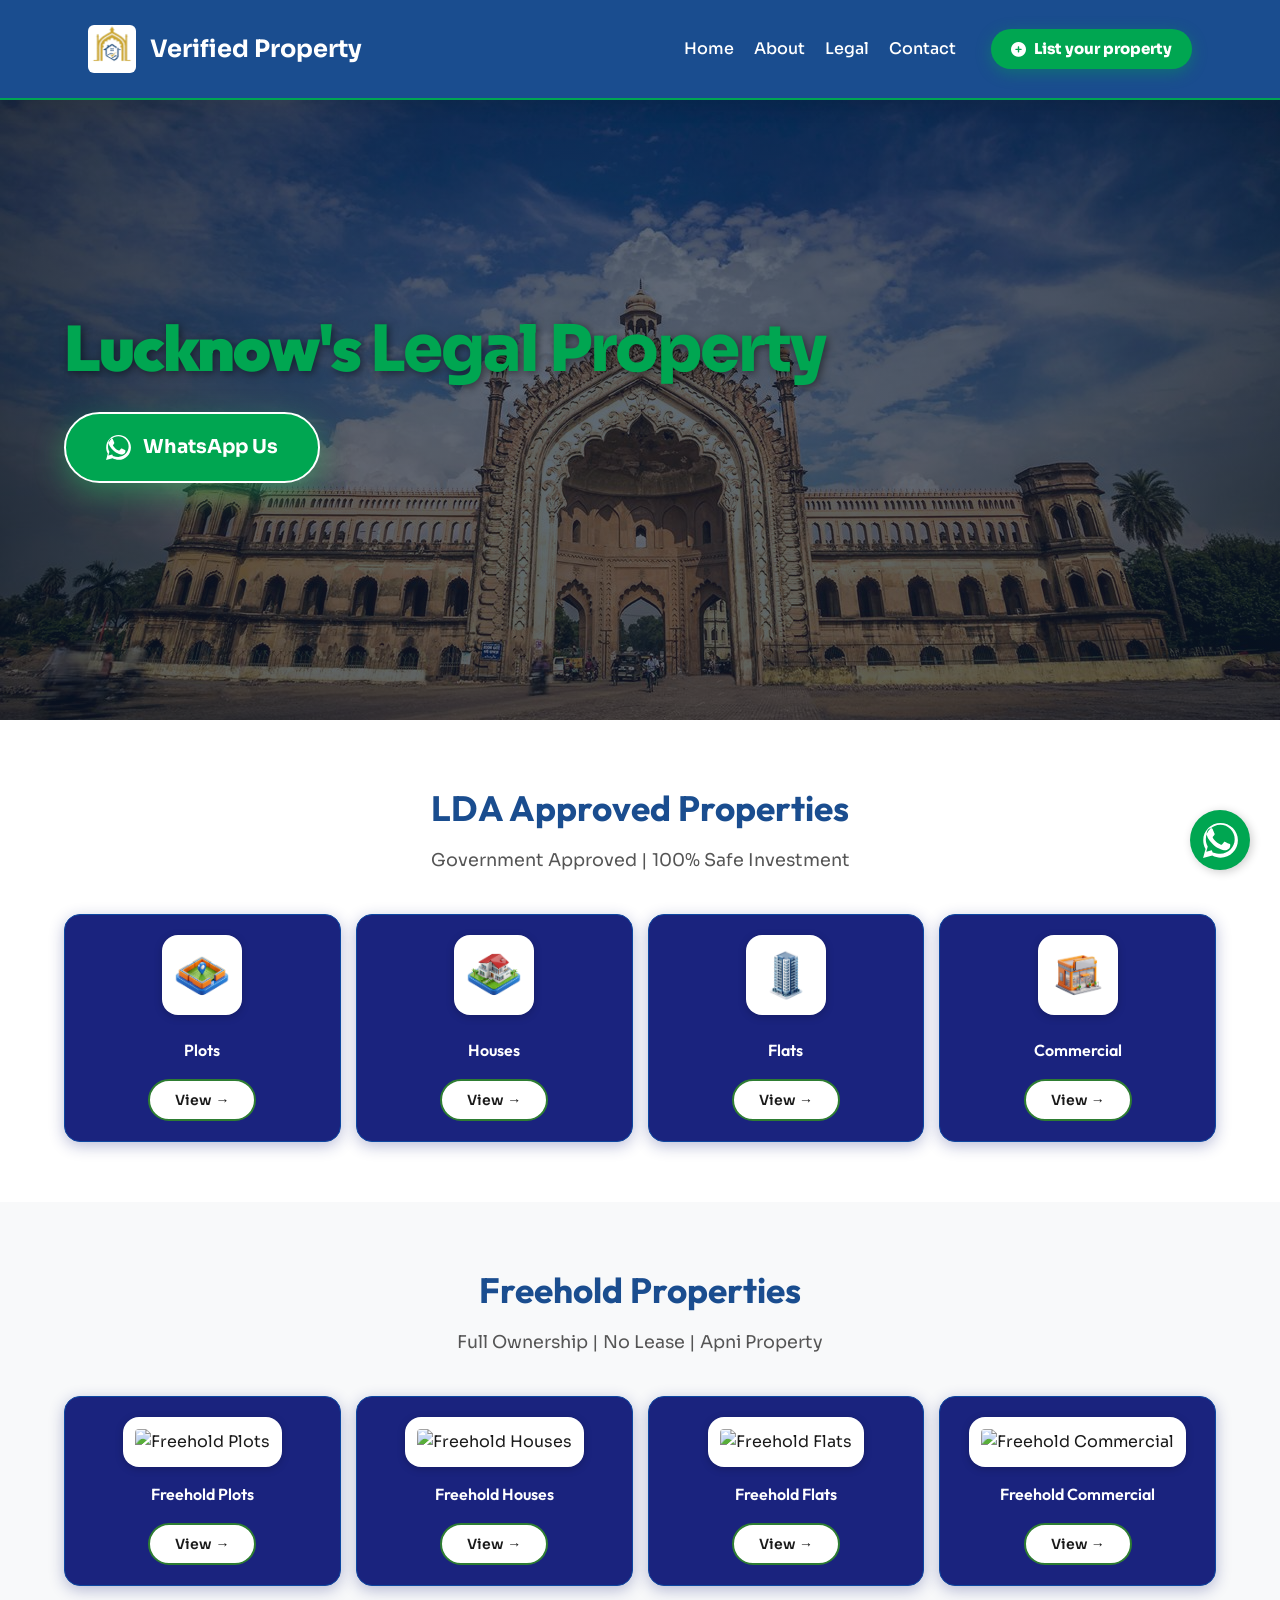
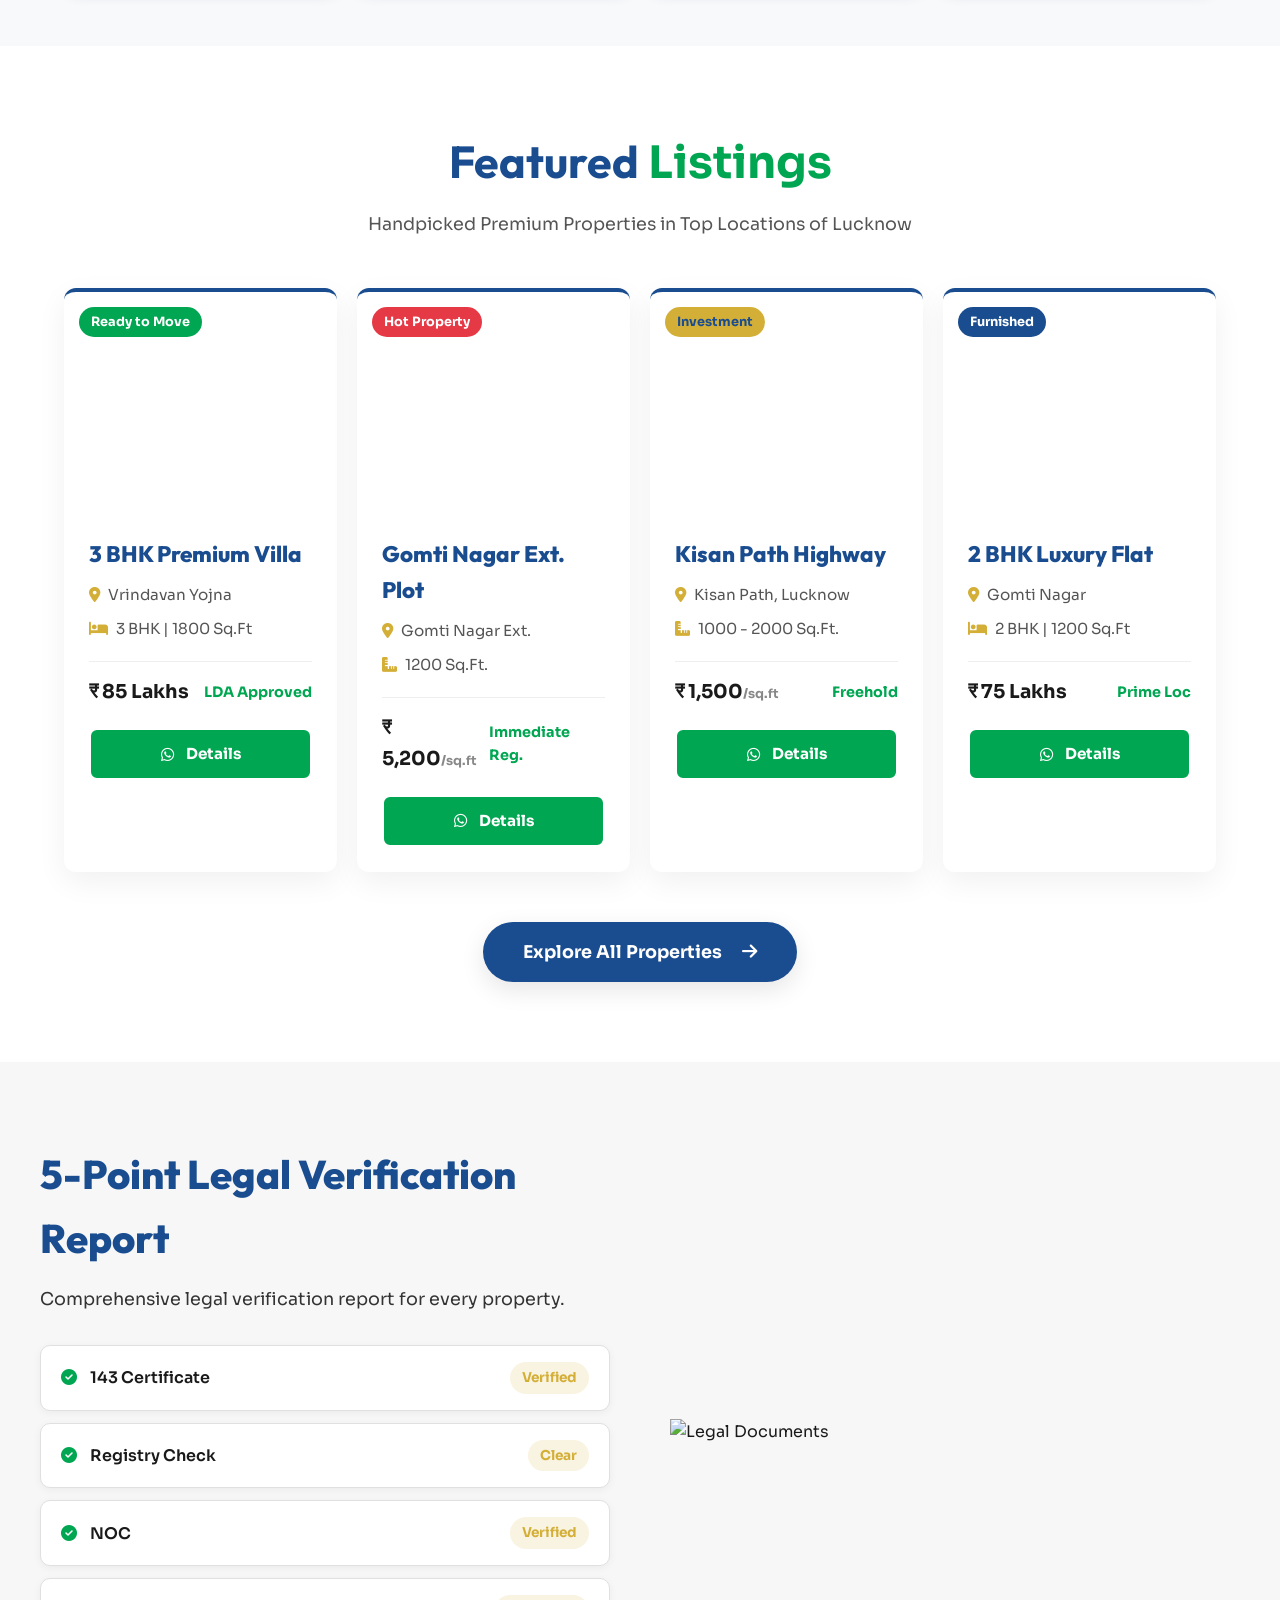
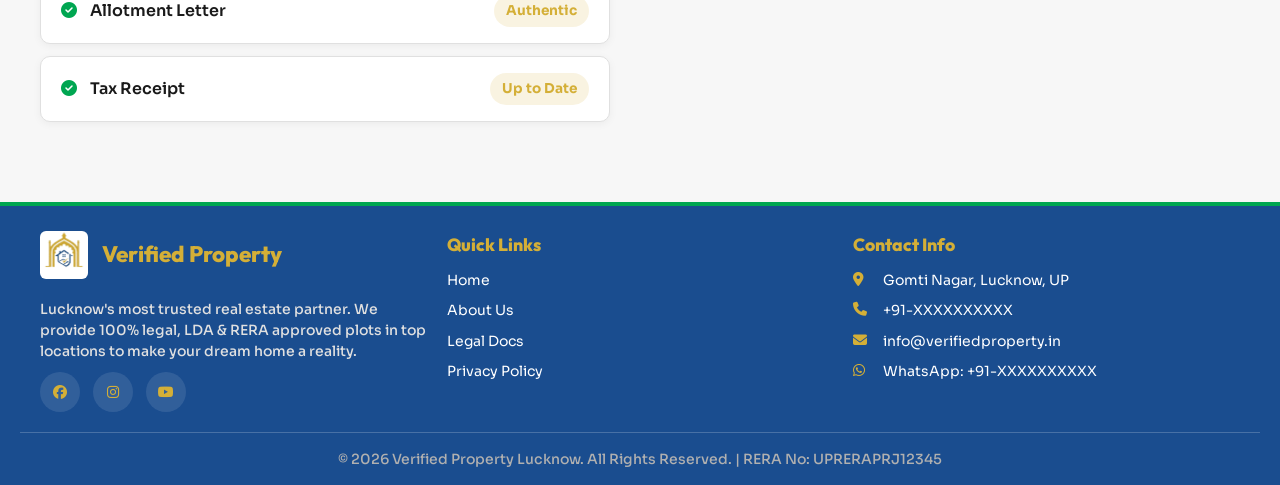
==== commit 6646c5c7: "icons on home page" ====
--- a/index.html
+++ b/index.html
@@ -14,6 +14,7 @@
     <link href="https://fonts.googleapis.com/css2?family=Outfit:wght@400;600;800;900&family=Sora:wght@400;600;700&display=swap" rel="stylesheet">
     <link rel="stylesheet" href="https://cdnjs.cloudflare.com/ajax/libs/font-awesome/6.4.0/css/all.min.css">
     <link rel="stylesheet" href="style.css">
+    <link rel="stylesheet" href="video-popup.css">
 </head>
 <body>
 
@@ -43,26 +44,6 @@
         <!-- Right: Menu -->
         <nav class="nav-menu">
           <a href="index.html" style="color: #fff; text-decoration: none; font-size: 16px; font-weight: 500;">Home</a>
-          
-          <div class="dropdown">
-            <span class="dropbtn" style="color: #fff; font-size: 16px; font-weight: 500; cursor: pointer; transition: 0.3s;">LDA <i class="fas fa-chevron-down" style="font-size: 12px; margin-left: 4px;"></i></span>
-            <div class="dropdown-content">
-              <a href="lda-plots.html">Plots</a>
-              <a href="lda-houses.html">House/Villa</a>
-              <a href="lda-flats.html">Flats</a>
-              <a href="lda-commercial.html">Commercial Properties</a>
-            </div>
-          </div>
-
-          <div class="dropdown">
-            <span class="dropbtn" style="color: #fff; font-size: 16px; font-weight: 500; cursor: pointer; transition: 0.3s;">Freehold <i class="fas fa-chevron-down" style="font-size: 12px; margin-left: 4px;"></i></span>
-            <div class="dropdown-content">
-              <a href="freehold-plots.html">Plots</a>
-              <a href="freehold-houses.html">House/Villa</a>
-              <a href="freehold-flats.html">Flats</a>
-              <a href="freehold-commercial.html">Commercial Properties</a>
-            </div>
-          </div>
           <a href="about.html" style="color: #fff; text-decoration: none; font-size: 16px; font-weight: 500;">About</a>
           <a href="legal.html" style="color: #fff; text-decoration: none; font-size: 16px; font-weight: 500;">Legal</a>
           <a href="contact.html" style="color: #fff; text-decoration: none; font-size: 16px; font-weight: 500;">Contact</a>
@@ -78,6 +59,66 @@
             <svg viewBox="0 0 24 24"><path d="M.057 24l1.687-6.163c-1.041-1.804-1.588-3.849-1.587-5.946.003-6.556 5.338-11.891 11.893-11.891 3.181.001 6.167 1.24 8.413 3.488 2.245 2.248 3.481 5.236 3.48 8.417-.003 6.557-5.338 11.892-11.893 11.892-1.997-.001-3.951-.5-5.688-1.448l-6.305 1.652zm6.599-3.852c1.856.595 3.597.883 5.184.883 5.455 0 9.894-4.439 9.894-9.895 0-2.643-1.029-5.128-2.9-6.998-1.87-1.87-4.355-2.9-6.993-2.9-5.455 0-9.894 4.439-9.894 9.895 0 1.742.454 3.435 1.311 4.905l-.995 3.636 3.734-.974zm12.035-5.391c-.099-.164-.364-.262-.763-.462s-2.355-1.161-2.719-1.293c-.365-.133-.63-.199-.896.199s-1.028 1.293-1.261 1.558-.465.299-.864.099c-.399-.199-1.684-.621-3.208-1.981-1.185-1.057-1.984-2.363-2.217-2.761-.232-.399-.025-.614.175-.812.18-.178.399-.465.599-.697.198-.233.263-.398.397-.663.134-.266.067-.498-.033-.697s-.896-2.158-1.229-2.961c-.324-.783-.653-.675-.896-.688-.232-.013-.5-.015-.765-.015s-.697.099-1.063.498c-.366.399-1.395 1.361-1.395 3.321s1.428 3.85 1.628 4.115c.199.266 2.811 4.292 6.81 6.015 4.0 1.723 4.0 1.149 4.731 1.082.731-.066 2.355-.963 2.687-1.893.333-.93.333-1.727.233-1.891z"/></svg>
             WhatsApp Us
         </a>
+    </section>
+
+    <!-- LDA Approved Section -->
+    <section class="property-categories lda-category">
+        <div class="category-header">
+            <h2>LDA Approved Properties</h2>
+            <p>Government Approved | 100% Safe Investment</p>
+        </div>
+        <div class="category-grid">
+            <div class="category-card">
+                <img src="Verified-property/plot.png" alt="Plots" class="category-icon">
+                <h3>Plots</h3>
+                <a href="lda-plots.html" class="category-btn">View &rarr;</a>
+            </div>
+            <div class="category-card">
+                <img src="Verified-property/house.png" alt="Houses" class="category-icon">
+                <h3>Houses</h3>
+                <a href="lda-houses.html" class="category-btn">View &rarr;</a>
+            </div>
+            <div class="category-card">
+                <img src="Verified-property/flat.png" alt="Flats" class="category-icon">
+                <h3>Flats</h3>
+                <a href="lda-flats.html" class="category-btn">View &rarr;</a>
+            </div>
+            <div class="category-card">
+                <img src="Verified-property/commercial.png" alt="Commercial" class="category-icon">
+                <h3>Commercial</h3>
+                <a href="lda-commercial.html" class="category-btn">View &rarr;</a>
+            </div>
+        </div>
+    </section>
+
+    <!-- Freehold Section -->
+    <section class="property-categories freehold-category">
+        <div class="category-header">
+            <h2>Freehold Properties</h2>
+            <p>Full Ownership | No Lease | Apni Property</p>
+        </div>
+        <div class="category-grid">
+            <div class="category-card">
+                <img src="https://cdn-icons-png.flaticon.com/512/10413/10413712.png" alt="Freehold Plots" class="category-icon">
+                <h3>Freehold Plots</h3>
+                <a href="freehold-plots.html" class="category-btn">View &rarr;</a>
+            </div>
+            <div class="category-card">
+                <img src="https://cdn-icons-png.flaticon.com/512/619/619153.png" alt="Freehold Houses" class="category-icon">
+                <h3>Freehold Houses</h3>
+                <a href="freehold-houses.html" class="category-btn">View &rarr;</a>
+            </div>
+            <div class="category-card">
+                <img src="https://cdn-icons-png.flaticon.com/512/10342/10342453.png" alt="Freehold Flats" class="category-icon">
+                <h3>Freehold Flats</h3>
+                <a href="freehold-flats.html" class="category-btn">View &rarr;</a>
+            </div>
+            <div class="category-card">
+                <img src="https://cdn-icons-png.flaticon.com/512/2883/2883869.png" alt="Freehold Commercial" class="category-icon">
+                <h3>Freehold Commercial</h3>
+                <a href="freehold-commercial.html" class="category-btn">View &rarr;</a>
+            </div>
+        </div>
     </section>
 
     <!-- Featured Listings Section -->
--- a/style.css
+++ b/style.css
@@ -1071,4 +1071,86 @@
 .watch-video-btn:hover {
     background-color: #D62828 !important;
     box-shadow: 0 15px 40px rgba(230, 57, 70, 0.5) !important;
+}
+
+/* --- Property Categories Grid --- */
+.property-categories {
+    padding: 60px 5%;
+    text-align: center;
+}
+.property-categories .category-header h2 {
+    font-size: 2.2rem;
+    color: var(--color-primary);
+    margin-bottom: 10px;
+}
+.property-categories .category-header p {
+    font-size: 1.1rem;
+    color: #555;
+    margin-bottom: 40px;
+}
+.lda-category {
+    background-color: #ffffff;
+}
+.freehold-category {
+    background-color: #f8f9fa;
+}
+.category-grid {
+    display: grid;
+    grid-template-columns: 1fr 1fr;
+    gap: 15px;
+    max-width: 500px;
+    margin: 0 auto;
+}
+.category-card {
+    background: #1a237e; /* Royal Blue */
+    border-radius: 16px;
+    border: 1px solid #0d47a1;
+    box-shadow: 0 4px 15px rgba(26,35,126,0.3);
+    padding: 20px 15px;
+    text-align: center;
+    transition: transform 0.3s ease, box-shadow 0.3s ease;
+}
+.category-card:hover {
+    transform: translateY(-5px);
+    box-shadow: 0 8px 20px rgba(0,0,0,0.1);
+}
+.category-icon {
+    width: 80px;
+    height: 80px;
+    margin-bottom: 15px;
+    object-fit: contain;
+    background: white; /* White background behind icon */
+    padding: 12px; /* Space around glossy icon */
+    border-radius: 16px; /* Rounded white box */
+    box-shadow: 0 2px 8px rgba(0,0,0,0.2);
+}
+.category-card h3 {
+    font-size: 16px;
+    font-weight: 600;
+    color: white; /* Change text to white for blue background */
+    margin: 0 0 15px 0;
+}
+.category-btn {
+    display: inline-block;
+    border: 2px solid #2e7d32;
+    color: #1a1a1a;
+    background: white;
+    padding: 8px 25px;
+    border-radius: 25px;
+    font-size: 14px;
+    font-weight: 600;
+    text-decoration: none;
+    transition: all 0.3s ease;
+}
+.category-btn:hover {
+    background-color: #2e7d32;
+    color: white;
+    transform: scale(1.05);
+}
+
+@media (min-width: 768px) {
+    .category-grid {
+        grid-template-columns: 1fr 1fr 1fr 1fr;
+        max-width: 1200px;
+    }
 }
--- a/video-popup.css
+++ b/video-popup.css
@@ -0,0 +1 @@
+/* File cleared: Reverted back to normal popup size */
